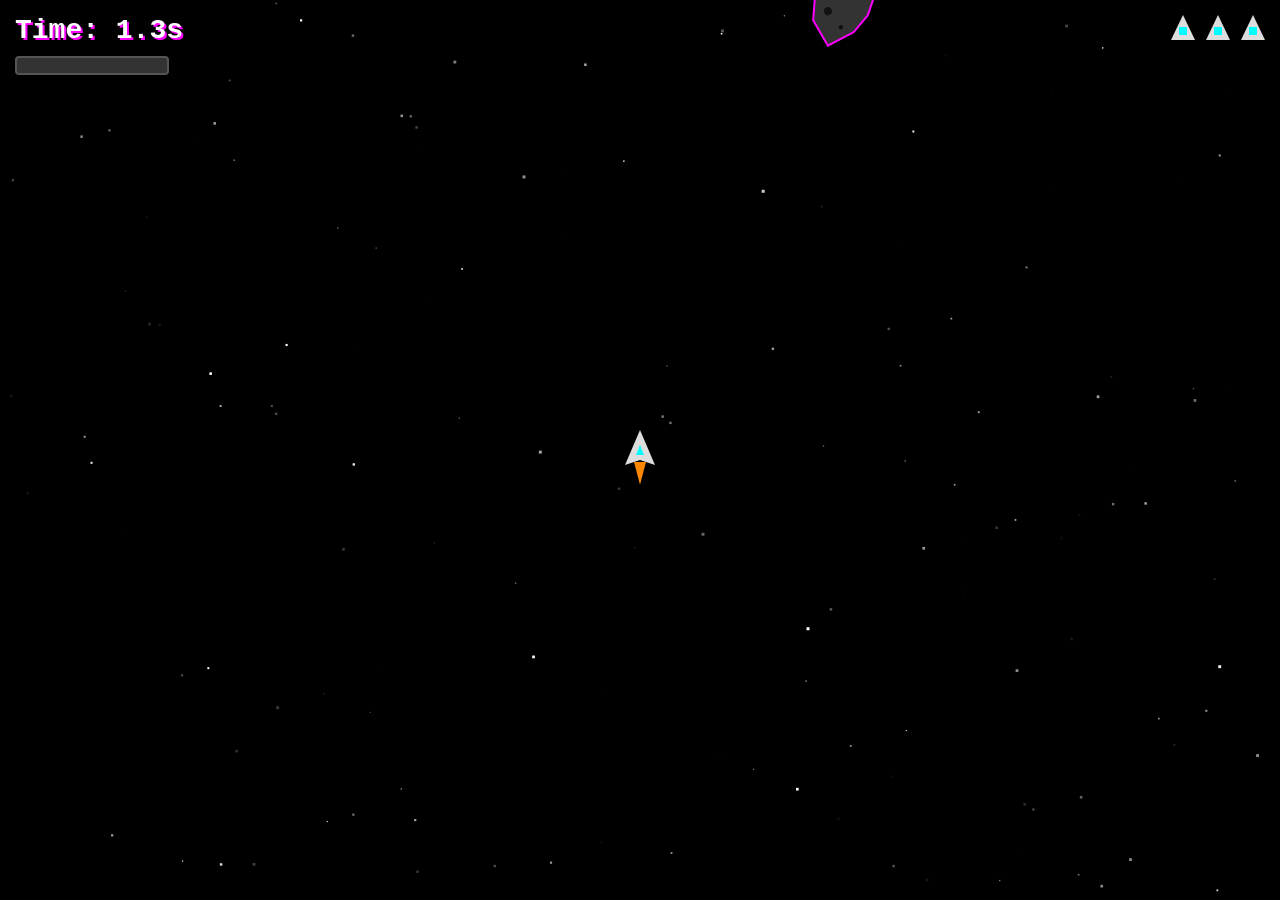
==== index.html @ f5a15ac7 "Add files via upload" ====
<!DOCTYPE html>
<html lang="en">
<head>
  <meta charset="UTF-8">
  <meta name="viewport" content="width=device-width, initial-scale=1.0, maximum-scale=1.0, user-scalable=no">
  <title>Cosmic Vibe v2</title>
  <link rel="stylesheet" href="styles.css">
</head>
<body>

  <canvas id="gameCanvas"></canvas>
  
  <div id="uiLayer">
    <div id="topHUD">
      <div id="timerDisplay">Time: 0.0s</div>
      <div id="overheatContainer">
        <div id="overheatBar"></div>
      </div>
    </div>
    <div id="livesDisplay"></div>
  </div>

  <div id="gameOverScreen">
    <h1>GAME OVER</h1>
    <div id="finalTime">You survived for 0.0 seconds!</div>
    <button id="restartBtn">RESTART</button>
  </div>

  <script src="main.js"></script>
</body>
</html>
---- styles.css ----
html, body {
  margin: 0;
  padding: 0;
  overflow: hidden;
  background-color: #000;
  color: #fff;
  font-family: 'Courier New', Courier, monospace; /* Pixel-ish font */
  touch-action: none; /* Prevent default touch actions like scrolling */
}

#gameCanvas {
  display: block;
  cursor: none; /* Hide cursor during gameplay */
}

#gameCanvas.game-over-cursor {
  cursor: default; /* Show cursor on game over */
}

#uiLayer {
  position: absolute;
  top: 0;
  left: 0;
  width: 100%;
  height: 100%;
  pointer-events: none;
  display: flex;
  justify-content: space-between;
  padding: 15px;
  box-sizing: border-box;
}

#topHUD {
  display: flex;
  flex-direction: column;
  gap: 10px;
}

#timerDisplay {
  font-size: 28px;
  font-weight: bold;
  text-shadow: 2px 2px #ff00ff; /* Neon aesthetic */
}

#overheatContainer {
  width: 150px;
  height: 15px;
  background-color: rgba(255, 255, 255, 0.2);
  border: 2px solid #555;
  border-radius: 4px;
  position: relative;
  overflow: hidden;
}

#overheatBar {
  height: 100%;
  width: 0%;
  background-color: #0f0;
  transition: background-color 0.1s, width 0.05s linear;
}

#livesDisplay {
  display: flex;
  gap: 10px;
  align-items: flex-start;
}

.life-icon {
  width: 25px;
  height: 25px;
  position: relative;
}

/* Drawing a mini ship for the life icon via CSS triangles/shapes */
.life-icon::before {
  content: '';
  position: absolute;
  bottom: 0;
  left: 50%;
  transform: translateX(-50%);
  border-left: 12.5px solid transparent;
  border-right: 12.5px solid transparent;
  border-bottom: 25px solid #ddd;
}
.life-icon::after {
  content: '';
  position: absolute;
  bottom: 5px;
  left: 50%;
  transform: translateX(-50%);
  width: 8px;
  height: 8px;
  background-color: #0ff; /* Cockpit color */
}

#gameOverScreen {
  display: none;
  position: absolute;
  top: 50%;
  left: 50%;
  transform: translate(-50%, -50%);
  text-align: center;
  background: rgba(0, 0, 0, 0.85);
  padding: 40px;
  border: 4px solid #0ff;
  border-radius: 10px;
  pointer-events: auto;
  box-shadow: 0 0 20px #0ff;
}

#gameOverScreen h1 {
  font-size: 48px;
  margin: 0 0 20px 0;
  text-shadow: 4px 4px #f00;
  color: #fff;
}

#finalTime {
  font-size: 24px;
  margin-bottom: 30px;
  color: #ff0;
}

button {
  background-color: #0ff;
  color: #000;
  border: none;
  padding: 15px 30px;
  font-size: 24px;
  font-family: 'Courier New', Courier, monospace;
  font-weight: bold;
  cursor: pointer;
  box-shadow: 4px 4px #00a;
  transition: transform 0.1s, background-color 0.2s;
}

button:hover {
  background-color: #fff;
}

button:active {
  transform: translate(2px, 2px);
  box-shadow: 2px 2px #00a;
}
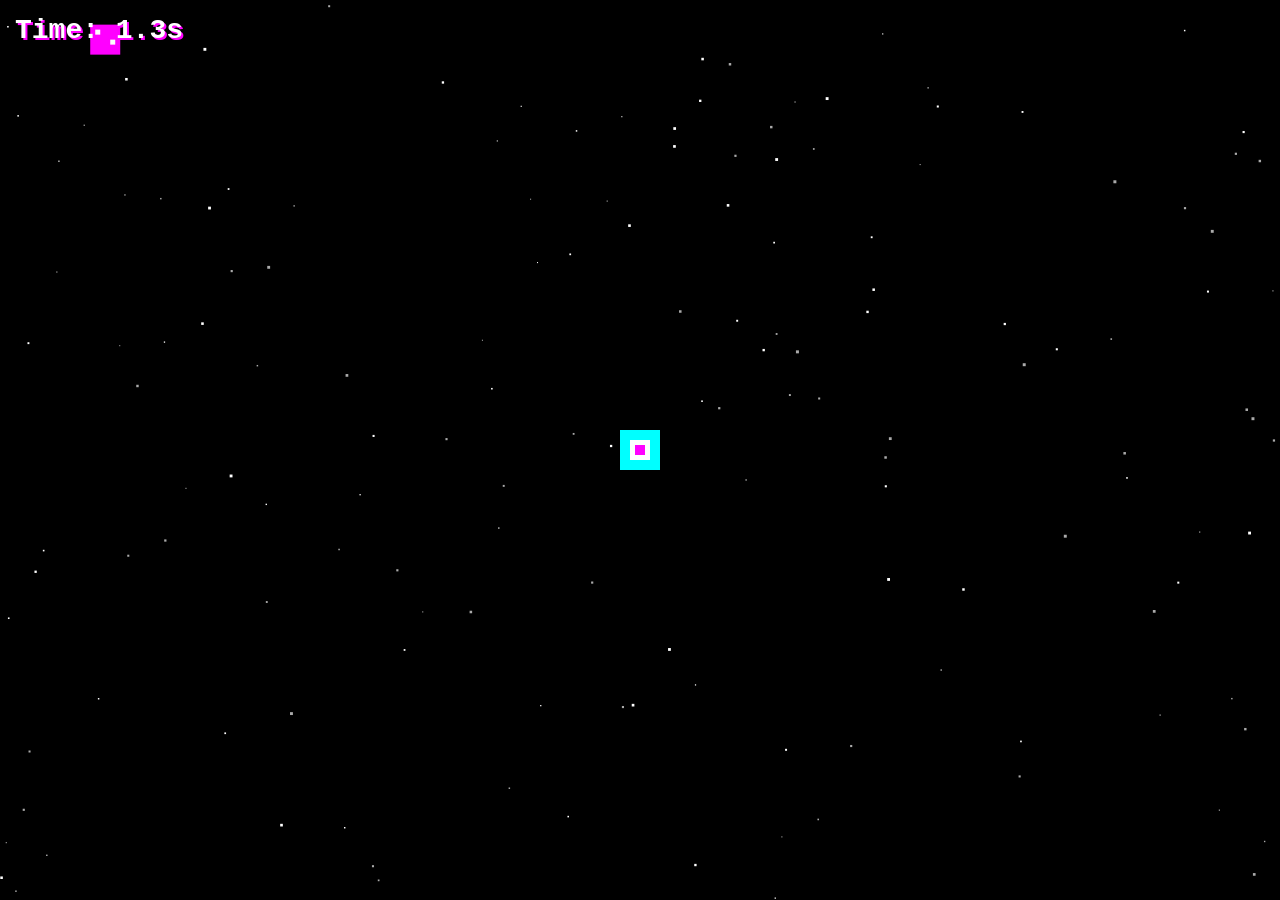
==== commit 941a964f: "Rename Cosmic vibe v1.0.html to index.html" ====
--- a/index.html
+++ b/index.html
@@ -3,21 +3,98 @@
 <head>
   <meta charset="UTF-8">
   <meta name="viewport" content="width=device-width, initial-scale=1.0, maximum-scale=1.0, user-scalable=no">
-  <title>Cosmic Vibe v2</title>
-  <link rel="stylesheet" href="styles.css">
+  <title>Cosmic Vibe</title>
+  <style>
+    html, body {
+      margin: 0;
+      padding: 0;
+      overflow: hidden;
+      background-color: #000;
+      color: #fff;
+      font-family: 'Courier New', Courier, monospace; /* Pixel-ish font */
+      touch-action: none; /* Prevent default touch actions like scrolling */
+    }
+
+    #gameCanvas {
+      display: block;
+    }
+
+    #uiLayer {
+      position: absolute;
+      top: 0;
+      left: 0;
+      width: 100%;
+      height: 100%;
+      pointer-events: none;
+    }
+
+    #timerDisplay {
+      position: absolute;
+      top: 15px;
+      left: 15px;
+      font-size: 28px;
+      font-weight: bold;
+      text-shadow: 2px 2px #ff00ff; /* Neon aesthetic */
+      pointer-events: none;
+    }
+
+    #gameOverScreen {
+      display: none;
+      position: absolute;
+      top: 50%;
+      left: 50%;
+      transform: translate(-50%, -50%);
+      text-align: center;
+      background: rgba(0, 0, 0, 0.85);
+      padding: 40px;
+      border: 4px solid #0ff;
+      border-radius: 10px;
+      pointer-events: auto;
+      box-shadow: 0 0 20px #0ff;
+    }
+
+    #gameOverScreen h1 {
+      font-size: 48px;
+      margin: 0 0 20px 0;
+      text-shadow: 4px 4px #f00;
+      color: #fff;
+    }
+
+    #finalTime {
+      font-size: 24px;
+      margin-bottom: 30px;
+      color: #ff0;
+    }
+
+    button {
+      background-color: #0ff;
+      color: #000;
+      border: none;
+      padding: 15px 30px;
+      font-size: 24px;
+      font-family: 'Courier New', Courier, monospace;
+      font-weight: bold;
+      cursor: pointer;
+      box-shadow: 4px 4px #00a;
+      transition: transform 0.1s, background-color 0.2s;
+    }
+
+    button:hover {
+      background-color: #fff;
+    }
+
+    button:active {
+      transform: translate(2px, 2px);
+      box-shadow: 2px 2px #00a;
+    }
+  </style>
 </head>
 <body>
 
   <canvas id="gameCanvas"></canvas>
   
   <div id="uiLayer">
-    <div id="topHUD">
-      <div id="timerDisplay">Time: 0.0s</div>
-      <div id="overheatContainer">
-        <div id="overheatBar"></div>
-      </div>
-    </div>
-    <div id="livesDisplay"></div>
+    <div id="timerDisplay">Time: 0.0s</div>
   </div>
 
   <div id="gameOverScreen">
@@ -26,6 +103,240 @@
     <button id="restartBtn">RESTART</button>
   </div>
 
-  <script src="main.js"></script>
+  <script>
+    const canvas = document.getElementById('gameCanvas');
+    const ctx = canvas.getContext('2d');
+    const timerDisplay = document.getElementById('timerDisplay');
+    const gameOverScreen = document.getElementById('gameOverScreen');
+    const finalTimeDisplay = document.getElementById('finalTime');
+    const restartBtn = document.getElementById('restartBtn');
+
+    // Game state
+    let isGameOver = false;
+    let startTime = 0;
+    let survivalTime = 0;
+    let lastTime = 0;
+    let animationFrameId;
+
+    // Entities
+    let player = {
+      x: window.innerWidth / 2 - 20,
+      y: window.innerHeight / 2 - 20,
+      width: 40,
+      height: 40,
+      color: '#0ff' // Cyan player
+    };
+
+    let asteroids = [];
+    let stars = [];
+
+    // Game config
+    const ASTEROID_SIZE = 30;
+    let asteroidBaseSpeed = 3; // Initial speed
+    let asteroidSpawnRate = 800; // ms
+    let lastSpawnTime = 0;
+    let currentLevel = 0;
+    let asteroidColor = '#ff00ff'; // Initial neon color
+
+    const neonColors = [
+      '#ff00ff', '#00ffff', '#ffff00', '#ff0000', 
+      '#00ff00', '#ff8800', '#ff0088', '#8800ff',
+      '#00ff88', '#88ff00'
+    ];
+
+    function resize() {
+      canvas.width = window.innerWidth;
+      canvas.height = window.innerHeight;
+    }
+    window.addEventListener('resize', resize);
+    resize();
+
+    // Input
+    function updatePlayerPos(e) {
+      if (isGameOver) return;
+      
+      let clientX, clientY;
+      
+      if (e.type === 'touchmove') {
+        clientX = e.touches[0].clientX;
+        clientY = e.touches[0].clientY;
+      } else {
+        clientX = e.clientX;
+        clientY = e.clientY;
+      }
+      
+      // Center ship on cursor, instantly
+      player.x = clientX - player.width / 2;
+      player.y = clientY - player.height / 2;
+    }
+
+    window.addEventListener('mousemove', updatePlayerPos);
+    window.addEventListener('touchmove', updatePlayerPos, { passive: false });
+
+    // Init background stars
+    function initStars() {
+      stars = [];
+      for (let i = 0; i < 150; i++) {
+        stars.push({
+          x: Math.random() * canvas.width,
+          y: Math.random() * canvas.height,
+          size: Math.random() * 2 + 1, // 1 to 3 px
+          color: Math.random() > 0.5 ? '#aaaaaa' : '#ffffff'
+        });
+      }
+    }
+
+    // Draw Stars
+    function drawStars() {
+      for (let star of stars) {
+        ctx.fillStyle = star.color;
+        ctx.fillRect(star.x, star.y, star.size, star.size);
+      }
+    }
+
+    // AABB Collision Detection
+    function checkCollision(rect1, rect2) {
+      return (
+        rect1.x < rect2.x + rect2.width &&
+        rect1.x + rect1.width > rect2.x &&
+        rect1.y < rect2.y + rect2.height &&
+        rect1.y + rect1.height > rect2.y
+      );
+    }
+
+    function resetGame() {
+      isGameOver = false;
+      gameOverScreen.style.display = 'none';
+      asteroids = [];
+      asteroidBaseSpeed = 3;
+      asteroidSpawnRate = 800;
+      currentLevel = 0;
+      asteroidColor = neonColors[0];
+      
+      // Reset player position just in case
+      player.x = window.innerWidth / 2 - player.width / 2;
+      player.y = window.innerHeight / 2 - player.height / 2;
+
+      initStars();
+      
+      requestAnimationFrame((timestamp) => {
+        startTime = timestamp;
+        lastSpawnTime = timestamp;
+        loop(timestamp);
+      });
+    }
+
+    function spawnAsteroid(timestamp) {
+      if (timestamp - lastSpawnTime > asteroidSpawnRate) {
+        asteroids.push({
+          x: Math.random() * (canvas.width - ASTEROID_SIZE),
+          y: -ASTEROID_SIZE,
+          width: ASTEROID_SIZE,
+          height: ASTEROID_SIZE,
+          speed: asteroidBaseSpeed + Math.random() * 1.5 // Base speed + some randomness
+        });
+        lastSpawnTime = timestamp;
+      }
+    }
+
+    function update(timestamp) {
+      // Calculate survival time
+      survivalTime = (timestamp - startTime) / 1000;
+      
+      // Level progression every 10 seconds
+      const newLevel = Math.floor(survivalTime / 10);
+      if (newLevel > currentLevel) {
+        currentLevel = newLevel;
+        asteroidBaseSpeed += 1; // Increase falling speed
+        
+        // Change asteroid color to a new vibrant neon color
+        let newColor = asteroidColor;
+        while(newColor === asteroidColor) {
+          newColor = neonColors[Math.floor(Math.random() * neonColors.length)];
+        }
+        asteroidColor = newColor;
+        
+        // Optionally decrease spawn rate slightly to make it harder
+        if (asteroidSpawnRate > 200) {
+          asteroidSpawnRate -= 50;
+        }
+      }
+      
+      timerDisplay.innerText = `Time: ${survivalTime.toFixed(1)}s`;
+
+      spawnAsteroid(timestamp);
+
+      // Update asteroids and check collisions
+      for (let i = asteroids.length - 1; i >= 0; i--) {
+        let a = asteroids[i];
+        a.y += a.speed;
+        
+        // Remove asteroid if it goes off the bottom of the screen
+        if (a.y > canvas.height) {
+          asteroids.splice(i, 1);
+          continue;
+        }
+
+        // Check AABB collision with player
+        if (checkCollision(player, a)) {
+          isGameOver = true;
+        }
+      }
+    }
+
+    function draw() {
+      // Clear canvas with space black
+      ctx.fillStyle = '#000';
+      ctx.fillRect(0, 0, canvas.width, canvas.height);
+      
+      // Draw background
+      drawStars();
+
+      // Draw player (spaceship) - 40x40 pixel art style
+      ctx.fillStyle = player.color;
+      ctx.fillRect(player.x, player.y, player.width, player.height);
+      
+      // Simple inner details to look slightly more like a ship
+      ctx.fillStyle = '#fff';
+      ctx.fillRect(player.x + 10, player.y + 10, 20, 20);
+      ctx.fillStyle = '#ff00ff';
+      ctx.fillRect(player.x + 15, player.y + 15, 10, 10);
+
+      // Draw asteroids - 30x30
+      ctx.fillStyle = asteroidColor;
+      for (let a of asteroids) {
+        ctx.fillRect(a.x, a.y, a.width, a.height);
+        
+        // Asteroid details
+        ctx.fillStyle = '#fff';
+        ctx.fillRect(a.x + 5, a.y + 5, 5, 5);
+        ctx.fillRect(a.x + 20, a.y + 15, 5, 5);
+        ctx.fillStyle = asteroidColor;
+      }
+    }
+
+    function loop(timestamp) {
+      if (isGameOver) {
+        gameOverScreen.style.display = 'block';
+        finalTimeDisplay.innerText = `You survived for ${survivalTime.toFixed(1)} seconds!`;
+        return; // Halt the game loop
+      }
+
+      update(timestamp);
+      draw();
+      
+      animationFrameId = requestAnimationFrame(loop);
+    }
+
+    restartBtn.addEventListener('click', resetGame);
+
+    // Initial Start
+    initStars();
+    requestAnimationFrame((timestamp) => {
+      startTime = timestamp;
+      lastSpawnTime = timestamp;
+      loop(timestamp);
+    });
+  </script>
 </body>
-</html>+</html>
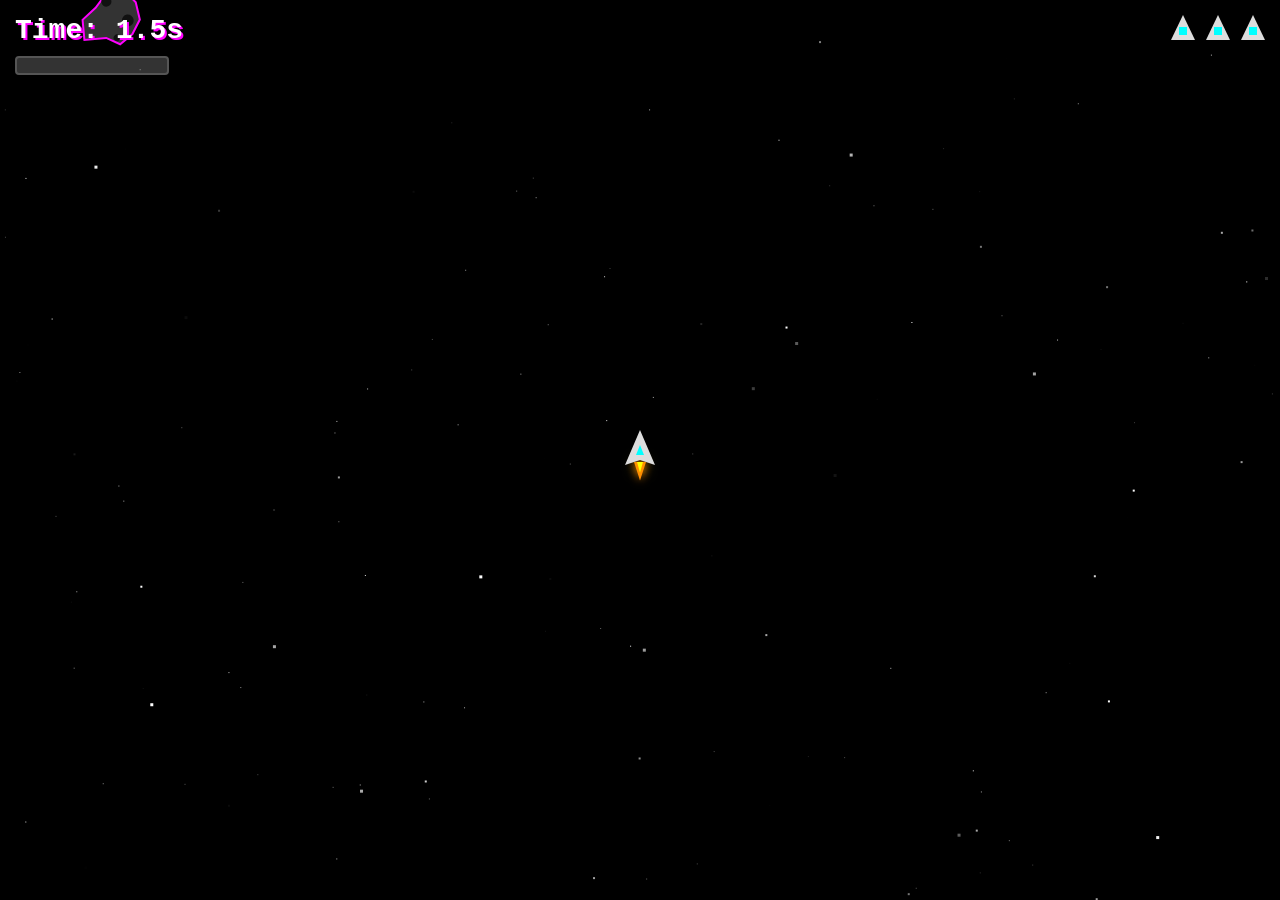
==== commit 534eda9d: "v.3 (Juicy) - Sharking - Deep space  - Sounds" ====
--- a/index.html
+++ b/index.html
@@ -3,7 +3,7 @@
 <head>
   <meta charset="UTF-8">
   <meta name="viewport" content="width=device-width, initial-scale=1.0, maximum-scale=1.0, user-scalable=no">
-  <title>Cosmic Vibe</title>
+  <title>Cosmic Vibe v3.0</title>
   <style>
     html, body {
       margin: 0;
@@ -17,6 +17,11 @@
 
     #gameCanvas {
       display: block;
+      cursor: none; /* Hide cursor during gameplay */
+    }
+
+    #gameCanvas.game-over-cursor {
+      cursor: default; /* Show cursor on game over */
     }
 
     #uiLayer {
@@ -26,16 +31,82 @@
       width: 100%;
       height: 100%;
       pointer-events: none;
+      display: flex;
+      justify-content: space-between;
+      padding: 15px;
+      box-sizing: border-box;
+    }
+
+    #topHUD {
+      display: flex;
+      flex-direction: column;
+      gap: 10px;
     }
 
     #timerDisplay {
-      position: absolute;
-      top: 15px;
-      left: 15px;
       font-size: 28px;
       font-weight: bold;
       text-shadow: 2px 2px #ff00ff; /* Neon aesthetic */
-      pointer-events: none;
+    }
+
+    #overheatContainer {
+      width: 150px;
+      height: 15px;
+      background-color: rgba(255, 255, 255, 0.2);
+      border: 2px solid #555;
+      border-radius: 4px;
+      position: relative;
+      overflow: hidden;
+    }
+
+    #overheatBar {
+      height: 100%;
+      width: 0%;
+      background-color: #0f0;
+      transition: background-color 0.1s, width 0.05s linear;
+    }
+
+    .pulse {
+      animation: pulseAnim 0.3s infinite alternate;
+    }
+
+    @keyframes pulseAnim {
+      0% { opacity: 1; transform: scale(1); box-shadow: 0 0 5px #f00; }
+      100% { opacity: 0.6; transform: scale(1.05); box-shadow: 0 0 15px #f00; }
+    }
+
+    #livesDisplay {
+      display: flex;
+      gap: 10px;
+      align-items: flex-start;
+    }
+
+    .life-icon {
+      width: 25px;
+      height: 25px;
+      position: relative;
+    }
+
+    /* Drawing a mini ship for the life icon via CSS triangles/shapes */
+    .life-icon::before {
+      content: '';
+      position: absolute;
+      bottom: 0;
+      left: 50%;
+      transform: translateX(-50%);
+      border-left: 12.5px solid transparent;
+      border-right: 12.5px solid transparent;
+      border-bottom: 25px solid #ddd;
+    }
+    .life-icon::after {
+      content: '';
+      position: absolute;
+      bottom: 5px;
+      left: 50%;
+      transform: translateX(-50%);
+      width: 8px;
+      height: 8px;
+      background-color: #0ff; /* Cockpit color */
     }
 
     #gameOverScreen {
@@ -94,7 +165,13 @@
   <canvas id="gameCanvas"></canvas>
   
   <div id="uiLayer">
-    <div id="timerDisplay">Time: 0.0s</div>
+    <div id="topHUD">
+      <div id="timerDisplay">Time: 0.0s</div>
+      <div id="overheatContainer">
+        <div id="overheatBar"></div>
+      </div>
+    </div>
+    <div id="livesDisplay"></div>
   </div>
 
   <div id="gameOverScreen">
@@ -107,31 +184,106 @@
     const canvas = document.getElementById('gameCanvas');
     const ctx = canvas.getContext('2d');
     const timerDisplay = document.getElementById('timerDisplay');
+    const livesDisplay = document.getElementById('livesDisplay');
     const gameOverScreen = document.getElementById('gameOverScreen');
     const finalTimeDisplay = document.getElementById('finalTime');
     const restartBtn = document.getElementById('restartBtn');
+    const overheatBar = document.getElementById('overheatBar');
+
+    // Audio Context (started on first interaction)
+    let audioCtx = null;
+    let ambientOsc = null;
+    let ambientGain = null;
+
+    function initAudio() {
+      if (audioCtx) return;
+      audioCtx = new (window.AudioContext || window.webkitAudioContext)();
+      
+      // Ambient "space hum" (Liquid DnB vibe)
+      ambientOsc = audioCtx.createOscillator();
+      ambientOsc.type = 'sine';
+      ambientOsc.frequency.setValueAtTime(55, audioCtx.currentTime); // Low sub bass
+      
+      ambientGain = audioCtx.createGain();
+      ambientGain.gain.setValueAtTime(0.1, audioCtx.currentTime); // Subtle volume
+      
+      ambientOsc.connect(ambientGain);
+      ambientGain.connect(audioCtx.destination);
+      ambientOsc.start();
+    }
+
+    function playPew() {
+      if (!audioCtx) return;
+      const osc = audioCtx.createOscillator();
+      const gain = audioCtx.createGain();
+      osc.type = 'square';
+      // Rapid frequency drop for "pew"
+      osc.frequency.setValueAtTime(800, audioCtx.currentTime);
+      osc.frequency.exponentialRampToValueAtTime(100, audioCtx.currentTime + 0.1);
+      
+      gain.gain.setValueAtTime(0.1, audioCtx.currentTime);
+      gain.gain.exponentialRampToValueAtTime(0.01, audioCtx.currentTime + 0.1);
+      
+      osc.connect(gain);
+      gain.connect(audioCtx.destination);
+      osc.start();
+      osc.stop(audioCtx.currentTime + 0.1);
+    }
+
+    function playBoom() {
+      if (!audioCtx) return;
+      const osc = audioCtx.createOscillator();
+      const gain = audioCtx.createGain();
+      osc.type = 'sawtooth';
+      // Low frequency drop for explosion
+      osc.frequency.setValueAtTime(100, audioCtx.currentTime);
+      osc.frequency.exponentialRampToValueAtTime(20, audioCtx.currentTime + 0.3);
+      
+      gain.gain.setValueAtTime(0.3, audioCtx.currentTime);
+      gain.gain.exponentialRampToValueAtTime(0.01, audioCtx.currentTime + 0.3);
+      
+      osc.connect(gain);
+      gain.connect(audioCtx.destination);
+      osc.start();
+      osc.stop(audioCtx.currentTime + 0.3);
+    }
 
     // Game state
     let isGameOver = false;
     let startTime = 0;
     let survivalTime = 0;
-    let lastTime = 0;
     let animationFrameId;
+    let screenShakeFrames = 0;
+    let flashFrames = 0;
 
     // Entities
     let player = {
-      x: window.innerWidth / 2 - 20,
-      y: window.innerHeight / 2 - 20,
-      width: 40,
-      height: 40,
-      color: '#0ff' // Cyan player
+      x: window.innerWidth / 2,
+      y: window.innerHeight / 2,
+      radius: 15,
+      color: '#0ff' // Cyan
     };
+
+    let lives = 3;
+    let isShooting = false;
+    let lastShotTime = 0;
+    let invulnerableUntil = 0;
+
+    // Overheat logic
+    let heat = 0;
+    let isOverheated = false;
+    const MAX_HEAT = 100;
+    const HEAT_PER_SHOT = 15;
+    const COOLING_RATE = 0.5; // per frame
+    const FIRE_RATE = 150; // ms between shots
 
     let asteroids = [];
     let stars = [];
+    let lasers = [];
+    let particles = [];
 
     // Game config
-    const ASTEROID_SIZE = 30;
+    const ASTEROID_BASE_RADIUS = 35;
     let asteroidBaseSpeed = 3; // Initial speed
     let asteroidSpawnRate = 800; // ms
     let lastSpawnTime = 0;
@@ -151,12 +303,11 @@
     window.addEventListener('resize', resize);
     resize();
 
-    // Input
+    // Input - Movement
     function updatePlayerPos(e) {
       if (isGameOver) return;
       
       let clientX, clientY;
-      
       if (e.type === 'touchmove') {
         clientX = e.touches[0].clientX;
         clientY = e.touches[0].clientY;
@@ -164,58 +315,187 @@
         clientX = e.clientX;
         clientY = e.clientY;
       }
-      
-      // Center ship on cursor, instantly
-      player.x = clientX - player.width / 2;
-      player.y = clientY - player.height / 2;
+      player.x = clientX;
+      player.y = clientY;
     }
 
     window.addEventListener('mousemove', updatePlayerPos);
     window.addEventListener('touchmove', updatePlayerPos, { passive: false });
+
+    // Input - Shooting
+    function handlePointerDown() {
+      initAudio();
+      if (!isGameOver) isShooting = true;
+    }
+    function handlePointerUp() {
+      isShooting = false;
+    }
+    window.addEventListener('mousedown', handlePointerDown);
+    window.addEventListener('mouseup', handlePointerUp);
+    window.addEventListener('touchstart', handlePointerDown);
+    window.addEventListener('touchend', handlePointerUp);
+
+    function updateLivesDisplay() {
+      livesDisplay.innerHTML = '';
+      for (let i = 0; i < lives; i++) {
+        const icon = document.createElement('div');
+        icon.className = 'life-icon';
+        livesDisplay.appendChild(icon);
+      }
+    }
+
+    function updateOverheatUI() {
+      overheatBar.style.width = `${heat}%`;
+      
+      // Pulse effect if heat > 80
+      const container = document.getElementById('overheatContainer');
+      if (heat > 80) {
+        container.classList.add('pulse');
+      } else {
+        container.classList.remove('pulse');
+      }
+
+      if (isOverheated) {
+        overheatBar.style.backgroundColor = '#f00';
+      } else if (heat > 75) {
+        overheatBar.style.backgroundColor = '#fa0';
+      } else {
+        overheatBar.style.backgroundColor = '#0f0';
+      }
+    }
 
     // Init background stars
     function initStars() {
       stars = [];
       for (let i = 0; i < 150; i++) {
+        // Layer 1 (slow, small), Layer 2 (medium), Layer 3 (fast, large)
+        let layer = Math.random();
+        let speed, size;
+        if (layer < 0.6) { speed = 0.2; size = 1; }
+        else if (layer < 0.9) { speed = 0.5; size = 2; }
+        else { speed = 1.0; size = 3; }
+        
         stars.push({
           x: Math.random() * canvas.width,
           y: Math.random() * canvas.height,
-          size: Math.random() * 2 + 1, // 1 to 3 px
-          color: Math.random() > 0.5 ? '#aaaaaa' : '#ffffff'
+          size: size,
+          speed: speed,
+          baseColor: Math.random() > 0.5 ? '#aaaaaa' : '#ffffff',
+          flickerOffset: Math.random() * Math.PI * 2,
+          flickerSpeed: Math.random() * 0.05 + 0.02
         });
       }
     }
 
-    // Draw Stars
-    function drawStars() {
+    // Draw & Update Stars (Parallax)
+    function drawStars(timestamp) {
       for (let star of stars) {
-        ctx.fillStyle = star.color;
+        // Move star
+        star.y += star.speed;
+        if (star.y > canvas.height) {
+          star.y = 0;
+          star.x = Math.random() * canvas.width;
+        }
+        
+        // Flickering logic
+        let alpha = 0.5 + Math.sin(timestamp * star.flickerSpeed + star.flickerOffset) * 0.5;
+        ctx.globalAlpha = alpha;
+        ctx.fillStyle = star.baseColor;
         ctx.fillRect(star.x, star.y, star.size, star.size);
       }
-    }
-
-    // AABB Collision Detection
-    function checkCollision(rect1, rect2) {
-      return (
-        rect1.x < rect2.x + rect2.width &&
-        rect1.x + rect1.width > rect2.x &&
-        rect1.y < rect2.y + rect2.height &&
-        rect1.y + rect1.height > rect2.y
-      );
+      ctx.globalAlpha = 1.0;
+    }
+
+    function createAsteroid(x, y, speed, color) {
+      let numVertices = 8 + Math.floor(Math.random() * 5); // 8 to 12 points
+      let vertices = [];
+      let radius = ASTEROID_BASE_RADIUS + (Math.random() * 10 - 5);
+      for(let i=0; i<numVertices; i++) {
+        let angle = (i / numVertices) * Math.PI * 2;
+        let r = radius * (0.6 + Math.random() * 0.5); // Irregular distance from center
+        vertices.push({angle, r});
+      }
+      let craters = [];
+      for(let i=0; i<3; i++) {
+         craters.push({
+           x: (Math.random()-0.5) * radius,
+           y: (Math.random()-0.5) * radius,
+           r: Math.random() * 5 + 2
+         });
+      }
+      return {
+        x, y, vy: speed, radius, vertices, craters, color, rotation: 0, rotSpeed: (Math.random()-0.5)*0.1,
+        hp: Math.floor(Math.random() * 2) + 2, // 2 to 3 hits
+        hitFlashUntil: 0 // timestamp
+      };
+    }
+
+    function spawnAsteroid(timestamp) {
+      if (timestamp - lastSpawnTime > asteroidSpawnRate) {
+        asteroids.push(createAsteroid(
+          Math.random() * (canvas.width - ASTEROID_BASE_RADIUS * 2) + ASTEROID_BASE_RADIUS,
+          -ASTEROID_BASE_RADIUS * 2,
+          asteroidBaseSpeed + Math.random() * 1.5,
+          asteroidColor
+        ));
+        lastSpawnTime = timestamp;
+      }
+    }
+
+    function createBurst(x, y, color) {
+      for(let i=0; i<25; i++) {
+        let angle = Math.random() * Math.PI * 2;
+        let speed = Math.random() * 5 + 1;
+        particles.push({
+          x, y,
+          vx: Math.cos(angle) * speed,
+          vy: Math.sin(angle) * speed,
+          life: 1.0,
+          decay: Math.random() * 0.03 + 0.02,
+          color: color,
+          size: Math.random() * 3 + 1
+        });
+      }
+    }
+
+    function spawnTrail(x, y, color) {
+      // Small trail particle behind asteroid
+      particles.push({
+        x: x + (Math.random()-0.5)*20,
+        y: y - 15,
+        vx: (Math.random()-0.5)*0.5,
+        vy: -Math.random()*1.5, // move upwards relative to asteroid
+        life: 0.6,
+        decay: 0.04,
+        color: color,
+        size: Math.random() * 2 + 1
+      });
     }
 
     function resetGame() {
       isGameOver = false;
       gameOverScreen.style.display = 'none';
+      canvas.classList.remove('game-over-cursor');
+      
       asteroids = [];
+      lasers = [];
+      particles = [];
+      
       asteroidBaseSpeed = 3;
       asteroidSpawnRate = 800;
       currentLevel = 0;
       asteroidColor = neonColors[0];
-      
-      // Reset player position just in case
-      player.x = window.innerWidth / 2 - player.width / 2;
-      player.y = window.innerHeight / 2 - player.height / 2;
+      lives = 3;
+      updateLivesDisplay();
+      
+      isShooting = false;
+      invulnerableUntil = 0;
+      heat = 0;
+      isOverheated = false;
+      updateOverheatUI();
+      
+      player.x = window.innerWidth / 2;
+      player.y = window.innerHeight / 2;
 
       initStars();
       
@@ -226,38 +506,116 @@
       });
     }
 
-    function spawnAsteroid(timestamp) {
-      if (timestamp - lastSpawnTime > asteroidSpawnRate) {
-        asteroids.push({
-          x: Math.random() * (canvas.width - ASTEROID_SIZE),
-          y: -ASTEROID_SIZE,
-          width: ASTEROID_SIZE,
-          height: ASTEROID_SIZE,
-          speed: asteroidBaseSpeed + Math.random() * 1.5 // Base speed + some randomness
-        });
-        lastSpawnTime = timestamp;
-      }
+    function drawShip(timestamp) {
+      let isInvulnerable = timestamp < invulnerableUntil;
+      // Blink effect (2 seconds = 2000ms)
+      if (isInvulnerable && Math.floor(timestamp / 100) % 2 === 0) {
+        return;
+      }
+
+      ctx.save();
+      ctx.translate(player.x, player.y);
+      
+      // Flickering Engine Flame
+      if (Math.random() > 0.2) {
+        ctx.shadowBlur = 10;
+        ctx.shadowColor = '#f80';
+        ctx.fillStyle = '#f80'; // orange
+        ctx.beginPath();
+        ctx.moveTo(-6, 12);
+        ctx.lineTo(6, 12);
+        ctx.lineTo(0, 25 + Math.random() * 10);
+        ctx.fill();
+        
+        // inner bright flame
+        ctx.shadowBlur = 15;
+        ctx.shadowColor = '#ff0';
+        ctx.fillStyle = '#ff0';
+        ctx.beginPath();
+        ctx.moveTo(-3, 12);
+        ctx.lineTo(3, 12);
+        ctx.lineTo(0, 18 + Math.random() * 5);
+        ctx.fill();
+        
+        ctx.shadowBlur = 0; // reset
+      }
+      
+      // Ship Body (Vector drawing)
+      ctx.fillStyle = '#ddd';
+      ctx.beginPath();
+      ctx.moveTo(0, -20);   // Nose
+      ctx.lineTo(15, 15);   // Right wing tip
+      ctx.lineTo(0, 10);    // Back center indent
+      ctx.lineTo(-15, 15);  // Left wing tip
+      ctx.closePath();
+      ctx.fill();
+
+      // Cockpit Window
+      ctx.fillStyle = player.color;
+      ctx.beginPath();
+      ctx.moveTo(0, -5);
+      ctx.lineTo(4, 5);
+      ctx.lineTo(-4, 5);
+      ctx.closePath();
+      ctx.fill();
+      
+      ctx.restore();
+    }
+
+    function drawAsteroid(a, timestamp) {
+      ctx.save();
+      ctx.translate(a.x, a.y);
+      ctx.rotate(a.rotation);
+      
+      // Flash white if hit recently
+      let isHit = timestamp < a.hitFlashUntil;
+      
+      // Polygon body
+      ctx.fillStyle = isHit ? '#fff' : '#333';
+      ctx.strokeStyle = isHit ? '#fff' : a.color;
+      ctx.lineWidth = 2;
+      
+      ctx.beginPath();
+      for(let i=0; i<a.vertices.length; i++) {
+        let v = a.vertices[i];
+        let px = Math.cos(v.angle) * v.r;
+        let py = Math.sin(v.angle) * v.r;
+        if (i===0) ctx.moveTo(px, py);
+        else ctx.lineTo(px, py);
+      }
+      ctx.closePath();
+      ctx.fill();
+      ctx.stroke();
+
+      if (!isHit) {
+        // Craters
+        ctx.fillStyle = '#111';
+        for(let c of a.craters) {
+          ctx.beginPath();
+          ctx.arc(c.x, c.y, c.r, 0, Math.PI*2);
+          ctx.fill();
+        }
+      }
+
+      ctx.restore();
     }
 
     function update(timestamp) {
-      // Calculate survival time
       survivalTime = (timestamp - startTime) / 1000;
       
       // Level progression every 10 seconds
       const newLevel = Math.floor(survivalTime / 10);
       if (newLevel > currentLevel) {
         currentLevel = newLevel;
-        asteroidBaseSpeed += 1; // Increase falling speed
-        
-        // Change asteroid color to a new vibrant neon color
+        asteroidBaseSpeed += 1;
+        
         let newColor = asteroidColor;
         while(newColor === asteroidColor) {
           newColor = neonColors[Math.floor(Math.random() * neonColors.length)];
         }
         asteroidColor = newColor;
         
-        // Optionally decrease spawn rate slightly to make it harder
-        if (asteroidSpawnRate > 200) {
+        if (asteroidSpawnRate > 300) {
           asteroidSpawnRate -= 50;
         }
       }
@@ -266,64 +624,212 @@
 
       spawnAsteroid(timestamp);
 
+      // Heat cooling
+      if (heat > 0) {
+        heat -= COOLING_RATE;
+        if (heat <= 0) {
+          heat = 0;
+          isOverheated = false;
+        }
+      }
+      updateOverheatUI();
+
+      // Shooting mechanics (Disabled while invulnerable)
+      if (isShooting && !isOverheated && timestamp > invulnerableUntil && timestamp - lastShotTime > FIRE_RATE) {
+        heat += HEAT_PER_SHOT;
+        if (heat >= MAX_HEAT) {
+          heat = MAX_HEAT;
+          isOverheated = true;
+        }
+        
+        lasers.push({
+          x: player.x,
+          y: player.y - 20, // offset from nose
+          vy: -15, // faster lasers
+          length: 20,
+          radius: 2 // for collision
+        });
+        flashFrames = 5; // Muzzle flash duration
+        playPew();
+        lastShotTime = timestamp;
+      }
+
+      // Update Lasers
+      for(let i = lasers.length - 1; i >= 0; i--) {
+        let l = lasers[i];
+        l.y += l.vy;
+        if (l.y < -30) {
+          lasers.splice(i, 1);
+        }
+      }
+
+      // Update Particles
+      for(let i = particles.length - 1; i >= 0; i--) {
+        let p = particles[i];
+        p.x += p.vx;
+        p.y += p.vy;
+        p.life -= p.decay;
+        if (p.life <= 0) {
+          particles.splice(i, 1);
+        }
+      }
+
       // Update asteroids and check collisions
+      let playerHit = false;
       for (let i = asteroids.length - 1; i >= 0; i--) {
         let a = asteroids[i];
-        a.y += a.speed;
-        
-        // Remove asteroid if it goes off the bottom of the screen
-        if (a.y > canvas.height) {
+        a.y += a.vy;
+        a.rotation += a.rotSpeed;
+        
+        // Spawn trail
+        if (Math.random() > 0.6) spawnTrail(a.x, a.y, a.color);
+
+        if (a.y > canvas.height + a.radius * 2) {
           asteroids.splice(i, 1);
           continue;
         }
 
-        // Check AABB collision with player
-        if (checkCollision(player, a)) {
+        // Laser vs Asteroid (Circle collision)
+        let destroyed = false;
+        for (let j = lasers.length - 1; j >= 0; j--) {
+          let l = lasers[j];
+          let dx = a.x - l.x;
+          let dy = a.y - l.y;
+          let distSq = dx*dx + dy*dy;
+          if (distSq < (a.radius + l.radius) * (a.radius + l.radius)) {
+            // Collision
+            lasers.splice(j, 1);
+            a.hp--;
+            if (a.hp <= 0) {
+              playBoom();
+              screenShakeFrames = 10;
+              createBurst(a.x, a.y, a.color);
+              asteroids.splice(i, 1);
+              destroyed = true;
+            } else {
+              a.hitFlashUntil = timestamp + 100; // Flash white for 100ms
+            }
+            break;
+          }
+        }
+        if (destroyed) continue;
+
+        // Player vs Asteroid
+        if (timestamp > invulnerableUntil) {
+          let dx = player.x - a.x;
+          let dy = player.y - a.y;
+          if (dx*dx + dy*dy < (player.radius + a.radius) * (player.radius + a.radius)) {
+            playerHit = true;
+            break;
+          }
+        }
+      }
+
+      if (playerHit) {
+        lives--;
+        updateLivesDisplay();
+        playBoom();
+        screenShakeFrames = 20; // Major screen shake
+        createBurst(player.x, player.y, '#f00'); // explosion on ship
+        asteroids = []; // clear asteroids
+        
+        if (lives <= 0) {
           isGameOver = true;
-        }
-      }
-    }
-
-    function draw() {
-      // Clear canvas with space black
+          canvas.classList.add('game-over-cursor');
+        } else {
+          invulnerableUntil = timestamp + 2000; // exactly 2s invincibility
+        }
+      }
+    }
+
+    function draw(timestamp) {
+      ctx.save(); // Save pre-shake state
+      
+      // Screen Shake logic
+      if (screenShakeFrames > 0) {
+        let shakeIntensity = Math.min(screenShakeFrames, 10);
+        let dx = (Math.random() - 0.5) * shakeIntensity * 2;
+        let dy = (Math.random() - 0.5) * shakeIntensity * 2;
+        ctx.translate(dx, dy);
+        screenShakeFrames--;
+      }
+
       ctx.fillStyle = '#000';
       ctx.fillRect(0, 0, canvas.width, canvas.height);
       
-      // Draw background
-      drawStars();
-
-      // Draw player (spaceship) - 40x40 pixel art style
-      ctx.fillStyle = player.color;
-      ctx.fillRect(player.x, player.y, player.width, player.height);
-      
-      // Simple inner details to look slightly more like a ship
-      ctx.fillStyle = '#fff';
-      ctx.fillRect(player.x + 10, player.y + 10, 20, 20);
-      ctx.fillStyle = '#ff00ff';
-      ctx.fillRect(player.x + 15, player.y + 15, 10, 10);
-
-      // Draw asteroids - 30x30
-      ctx.fillStyle = asteroidColor;
+      drawStars(timestamp);
+
+      // Draw Particles
+      for(let p of particles) {
+        ctx.globalAlpha = p.life;
+        ctx.fillStyle = p.color;
+        ctx.beginPath();
+        ctx.arc(p.x, p.y, p.size, 0, Math.PI*2);
+        ctx.fill();
+      }
+      ctx.globalAlpha = 1.0;
+
+      // Draw Lasers (Red vector lines with dynamic glow)
+      for(let l of lasers) {
+        ctx.strokeStyle = '#f00';
+        ctx.lineWidth = 3;
+        ctx.lineCap = 'round';
+        ctx.shadowBlur = 10;
+        ctx.shadowColor = '#f00';
+        
+        ctx.beginPath();
+        ctx.moveTo(l.x, l.y);
+        ctx.lineTo(l.x, l.y + l.length);
+        ctx.stroke();
+        
+        // Laser glow
+        ctx.globalAlpha = 0.5;
+        ctx.strokeStyle = '#f88';
+        ctx.lineWidth = 6;
+        ctx.shadowBlur = 15;
+        ctx.shadowColor = '#f88';
+        ctx.stroke();
+        
+        // Reset shadow
+        ctx.shadowBlur = 0;
+        ctx.globalAlpha = 1.0;
+      }
+
+      // Draw Asteroids
       for (let a of asteroids) {
-        ctx.fillRect(a.x, a.y, a.width, a.height);
-        
-        // Asteroid details
-        ctx.fillStyle = '#fff';
-        ctx.fillRect(a.x + 5, a.y + 5, 5, 5);
-        ctx.fillRect(a.x + 20, a.y + 15, 5, 5);
-        ctx.fillStyle = asteroidColor;
-      }
+        drawAsteroid(a, timestamp);
+      }
+
+      // Draw Player
+      if (!isGameOver) {
+        drawShip(timestamp);
+        
+        // Muzzle Flash
+        if (flashFrames > 0) {
+          ctx.fillStyle = '#fff';
+          ctx.shadowBlur = 20;
+          ctx.shadowColor = '#fff';
+          ctx.beginPath();
+          ctx.arc(player.x, player.y - 20, flashFrames * 1.5, 0, Math.PI * 2);
+          ctx.fill();
+          ctx.shadowBlur = 0;
+          flashFrames--;
+        }
+      }
+      
+      ctx.restore(); // Restore pre-shake state
     }
 
     function loop(timestamp) {
       if (isGameOver) {
+        draw(timestamp); // Draw one last time to show final explosion
         gameOverScreen.style.display = 'block';
         finalTimeDisplay.innerText = `You survived for ${survivalTime.toFixed(1)} seconds!`;
-        return; // Halt the game loop
+        return; 
       }
 
       update(timestamp);
-      draw();
+      draw(timestamp);
       
       animationFrameId = requestAnimationFrame(loop);
     }
@@ -331,6 +837,8 @@
     restartBtn.addEventListener('click', resetGame);
 
     // Initial Start
+    updateLivesDisplay();
+    updateOverheatUI();
     initStars();
     requestAnimationFrame((timestamp) => {
       startTime = timestamp;
@@ -339,4 +847,4 @@
     });
   </script>
 </body>
-</html>
+</html>
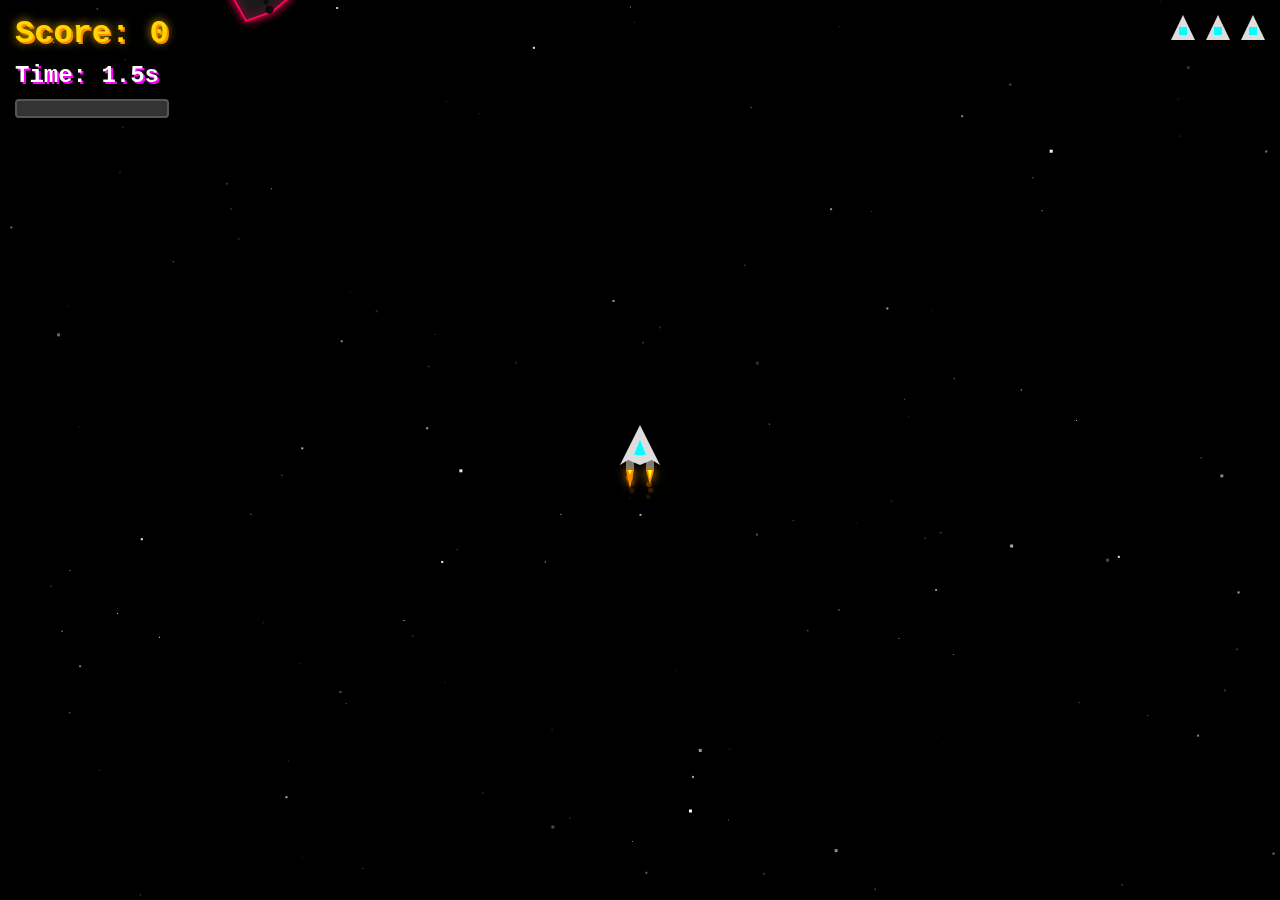
==== commit d33dbbe1: "Modularize codebase and establish Git naming policy" ====
--- a/index.html
+++ b/index.html
@@ -3,162 +3,8 @@
 <head>
   <meta charset="UTF-8">
   <meta name="viewport" content="width=device-width, initial-scale=1.0, maximum-scale=1.0, user-scalable=no">
-  <title>Cosmic Vibe v3.0</title>
-  <style>
-    html, body {
-      margin: 0;
-      padding: 0;
-      overflow: hidden;
-      background-color: #000;
-      color: #fff;
-      font-family: 'Courier New', Courier, monospace; /* Pixel-ish font */
-      touch-action: none; /* Prevent default touch actions like scrolling */
-    }
-
-    #gameCanvas {
-      display: block;
-      cursor: none; /* Hide cursor during gameplay */
-    }
-
-    #gameCanvas.game-over-cursor {
-      cursor: default; /* Show cursor on game over */
-    }
-
-    #uiLayer {
-      position: absolute;
-      top: 0;
-      left: 0;
-      width: 100%;
-      height: 100%;
-      pointer-events: none;
-      display: flex;
-      justify-content: space-between;
-      padding: 15px;
-      box-sizing: border-box;
-    }
-
-    #topHUD {
-      display: flex;
-      flex-direction: column;
-      gap: 10px;
-    }
-
-    #timerDisplay {
-      font-size: 28px;
-      font-weight: bold;
-      text-shadow: 2px 2px #ff00ff; /* Neon aesthetic */
-    }
-
-    #overheatContainer {
-      width: 150px;
-      height: 15px;
-      background-color: rgba(255, 255, 255, 0.2);
-      border: 2px solid #555;
-      border-radius: 4px;
-      position: relative;
-      overflow: hidden;
-    }
-
-    #overheatBar {
-      height: 100%;
-      width: 0%;
-      background-color: #0f0;
-      transition: background-color 0.1s, width 0.05s linear;
-    }
-
-    .pulse {
-      animation: pulseAnim 0.3s infinite alternate;
-    }
-
-    @keyframes pulseAnim {
-      0% { opacity: 1; transform: scale(1); box-shadow: 0 0 5px #f00; }
-      100% { opacity: 0.6; transform: scale(1.05); box-shadow: 0 0 15px #f00; }
-    }
-
-    #livesDisplay {
-      display: flex;
-      gap: 10px;
-      align-items: flex-start;
-    }
-
-    .life-icon {
-      width: 25px;
-      height: 25px;
-      position: relative;
-    }
-
-    /* Drawing a mini ship for the life icon via CSS triangles/shapes */
-    .life-icon::before {
-      content: '';
-      position: absolute;
-      bottom: 0;
-      left: 50%;
-      transform: translateX(-50%);
-      border-left: 12.5px solid transparent;
-      border-right: 12.5px solid transparent;
-      border-bottom: 25px solid #ddd;
-    }
-    .life-icon::after {
-      content: '';
-      position: absolute;
-      bottom: 5px;
-      left: 50%;
-      transform: translateX(-50%);
-      width: 8px;
-      height: 8px;
-      background-color: #0ff; /* Cockpit color */
-    }
-
-    #gameOverScreen {
-      display: none;
-      position: absolute;
-      top: 50%;
-      left: 50%;
-      transform: translate(-50%, -50%);
-      text-align: center;
-      background: rgba(0, 0, 0, 0.85);
-      padding: 40px;
-      border: 4px solid #0ff;
-      border-radius: 10px;
-      pointer-events: auto;
-      box-shadow: 0 0 20px #0ff;
-    }
-
-    #gameOverScreen h1 {
-      font-size: 48px;
-      margin: 0 0 20px 0;
-      text-shadow: 4px 4px #f00;
-      color: #fff;
-    }
-
-    #finalTime {
-      font-size: 24px;
-      margin-bottom: 30px;
-      color: #ff0;
-    }
-
-    button {
-      background-color: #0ff;
-      color: #000;
-      border: none;
-      padding: 15px 30px;
-      font-size: 24px;
-      font-family: 'Courier New', Courier, monospace;
-      font-weight: bold;
-      cursor: pointer;
-      box-shadow: 4px 4px #00a;
-      transition: transform 0.1s, background-color 0.2s;
-    }
-
-    button:hover {
-      background-color: #fff;
-    }
-
-    button:active {
-      transform: translate(2px, 2px);
-      box-shadow: 2px 2px #00a;
-    }
-  </style>
+  <title>Cosmic Vibe v4.0</title>
+  <link rel="stylesheet" href="styles.css">
 </head>
 <body>
 
@@ -166,6 +12,7 @@
   
   <div id="uiLayer">
     <div id="topHUD">
+      <div id="scoreDisplay">Score: 0</div>
       <div id="timerDisplay">Time: 0.0s</div>
       <div id="overheatContainer">
         <div id="overheatBar"></div>
@@ -177,674 +24,10 @@
   <div id="gameOverScreen">
     <h1>GAME OVER</h1>
     <div id="finalTime">You survived for 0.0 seconds!</div>
+    <div id="finalScore">Score: 0</div>
     <button id="restartBtn">RESTART</button>
   </div>
 
-  <script>
-    const canvas = document.getElementById('gameCanvas');
-    const ctx = canvas.getContext('2d');
-    const timerDisplay = document.getElementById('timerDisplay');
-    const livesDisplay = document.getElementById('livesDisplay');
-    const gameOverScreen = document.getElementById('gameOverScreen');
-    const finalTimeDisplay = document.getElementById('finalTime');
-    const restartBtn = document.getElementById('restartBtn');
-    const overheatBar = document.getElementById('overheatBar');
-
-    // Audio Context (started on first interaction)
-    let audioCtx = null;
-    let ambientOsc = null;
-    let ambientGain = null;
-
-    function initAudio() {
-      if (audioCtx) return;
-      audioCtx = new (window.AudioContext || window.webkitAudioContext)();
-      
-      // Ambient "space hum" (Liquid DnB vibe)
-      ambientOsc = audioCtx.createOscillator();
-      ambientOsc.type = 'sine';
-      ambientOsc.frequency.setValueAtTime(55, audioCtx.currentTime); // Low sub bass
-      
-      ambientGain = audioCtx.createGain();
-      ambientGain.gain.setValueAtTime(0.1, audioCtx.currentTime); // Subtle volume
-      
-      ambientOsc.connect(ambientGain);
-      ambientGain.connect(audioCtx.destination);
-      ambientOsc.start();
-    }
-
-    function playPew() {
-      if (!audioCtx) return;
-      const osc = audioCtx.createOscillator();
-      const gain = audioCtx.createGain();
-      osc.type = 'square';
-      // Rapid frequency drop for "pew"
-      osc.frequency.setValueAtTime(800, audioCtx.currentTime);
-      osc.frequency.exponentialRampToValueAtTime(100, audioCtx.currentTime + 0.1);
-      
-      gain.gain.setValueAtTime(0.1, audioCtx.currentTime);
-      gain.gain.exponentialRampToValueAtTime(0.01, audioCtx.currentTime + 0.1);
-      
-      osc.connect(gain);
-      gain.connect(audioCtx.destination);
-      osc.start();
-      osc.stop(audioCtx.currentTime + 0.1);
-    }
-
-    function playBoom() {
-      if (!audioCtx) return;
-      const osc = audioCtx.createOscillator();
-      const gain = audioCtx.createGain();
-      osc.type = 'sawtooth';
-      // Low frequency drop for explosion
-      osc.frequency.setValueAtTime(100, audioCtx.currentTime);
-      osc.frequency.exponentialRampToValueAtTime(20, audioCtx.currentTime + 0.3);
-      
-      gain.gain.setValueAtTime(0.3, audioCtx.currentTime);
-      gain.gain.exponentialRampToValueAtTime(0.01, audioCtx.currentTime + 0.3);
-      
-      osc.connect(gain);
-      gain.connect(audioCtx.destination);
-      osc.start();
-      osc.stop(audioCtx.currentTime + 0.3);
-    }
-
-    // Game state
-    let isGameOver = false;
-    let startTime = 0;
-    let survivalTime = 0;
-    let animationFrameId;
-    let screenShakeFrames = 0;
-    let flashFrames = 0;
-
-    // Entities
-    let player = {
-      x: window.innerWidth / 2,
-      y: window.innerHeight / 2,
-      radius: 15,
-      color: '#0ff' // Cyan
-    };
-
-    let lives = 3;
-    let isShooting = false;
-    let lastShotTime = 0;
-    let invulnerableUntil = 0;
-
-    // Overheat logic
-    let heat = 0;
-    let isOverheated = false;
-    const MAX_HEAT = 100;
-    const HEAT_PER_SHOT = 15;
-    const COOLING_RATE = 0.5; // per frame
-    const FIRE_RATE = 150; // ms between shots
-
-    let asteroids = [];
-    let stars = [];
-    let lasers = [];
-    let particles = [];
-
-    // Game config
-    const ASTEROID_BASE_RADIUS = 35;
-    let asteroidBaseSpeed = 3; // Initial speed
-    let asteroidSpawnRate = 800; // ms
-    let lastSpawnTime = 0;
-    let currentLevel = 0;
-    let asteroidColor = '#ff00ff'; // Initial neon color
-
-    const neonColors = [
-      '#ff00ff', '#00ffff', '#ffff00', '#ff0000', 
-      '#00ff00', '#ff8800', '#ff0088', '#8800ff',
-      '#00ff88', '#88ff00'
-    ];
-
-    function resize() {
-      canvas.width = window.innerWidth;
-      canvas.height = window.innerHeight;
-    }
-    window.addEventListener('resize', resize);
-    resize();
-
-    // Input - Movement
-    function updatePlayerPos(e) {
-      if (isGameOver) return;
-      
-      let clientX, clientY;
-      if (e.type === 'touchmove') {
-        clientX = e.touches[0].clientX;
-        clientY = e.touches[0].clientY;
-      } else {
-        clientX = e.clientX;
-        clientY = e.clientY;
-      }
-      player.x = clientX;
-      player.y = clientY;
-    }
-
-    window.addEventListener('mousemove', updatePlayerPos);
-    window.addEventListener('touchmove', updatePlayerPos, { passive: false });
-
-    // Input - Shooting
-    function handlePointerDown() {
-      initAudio();
-      if (!isGameOver) isShooting = true;
-    }
-    function handlePointerUp() {
-      isShooting = false;
-    }
-    window.addEventListener('mousedown', handlePointerDown);
-    window.addEventListener('mouseup', handlePointerUp);
-    window.addEventListener('touchstart', handlePointerDown);
-    window.addEventListener('touchend', handlePointerUp);
-
-    function updateLivesDisplay() {
-      livesDisplay.innerHTML = '';
-      for (let i = 0; i < lives; i++) {
-        const icon = document.createElement('div');
-        icon.className = 'life-icon';
-        livesDisplay.appendChild(icon);
-      }
-    }
-
-    function updateOverheatUI() {
-      overheatBar.style.width = `${heat}%`;
-      
-      // Pulse effect if heat > 80
-      const container = document.getElementById('overheatContainer');
-      if (heat > 80) {
-        container.classList.add('pulse');
-      } else {
-        container.classList.remove('pulse');
-      }
-
-      if (isOverheated) {
-        overheatBar.style.backgroundColor = '#f00';
-      } else if (heat > 75) {
-        overheatBar.style.backgroundColor = '#fa0';
-      } else {
-        overheatBar.style.backgroundColor = '#0f0';
-      }
-    }
-
-    // Init background stars
-    function initStars() {
-      stars = [];
-      for (let i = 0; i < 150; i++) {
-        // Layer 1 (slow, small), Layer 2 (medium), Layer 3 (fast, large)
-        let layer = Math.random();
-        let speed, size;
-        if (layer < 0.6) { speed = 0.2; size = 1; }
-        else if (layer < 0.9) { speed = 0.5; size = 2; }
-        else { speed = 1.0; size = 3; }
-        
-        stars.push({
-          x: Math.random() * canvas.width,
-          y: Math.random() * canvas.height,
-          size: size,
-          speed: speed,
-          baseColor: Math.random() > 0.5 ? '#aaaaaa' : '#ffffff',
-          flickerOffset: Math.random() * Math.PI * 2,
-          flickerSpeed: Math.random() * 0.05 + 0.02
-        });
-      }
-    }
-
-    // Draw & Update Stars (Parallax)
-    function drawStars(timestamp) {
-      for (let star of stars) {
-        // Move star
-        star.y += star.speed;
-        if (star.y > canvas.height) {
-          star.y = 0;
-          star.x = Math.random() * canvas.width;
-        }
-        
-        // Flickering logic
-        let alpha = 0.5 + Math.sin(timestamp * star.flickerSpeed + star.flickerOffset) * 0.5;
-        ctx.globalAlpha = alpha;
-        ctx.fillStyle = star.baseColor;
-        ctx.fillRect(star.x, star.y, star.size, star.size);
-      }
-      ctx.globalAlpha = 1.0;
-    }
-
-    function createAsteroid(x, y, speed, color) {
-      let numVertices = 8 + Math.floor(Math.random() * 5); // 8 to 12 points
-      let vertices = [];
-      let radius = ASTEROID_BASE_RADIUS + (Math.random() * 10 - 5);
-      for(let i=0; i<numVertices; i++) {
-        let angle = (i / numVertices) * Math.PI * 2;
-        let r = radius * (0.6 + Math.random() * 0.5); // Irregular distance from center
-        vertices.push({angle, r});
-      }
-      let craters = [];
-      for(let i=0; i<3; i++) {
-         craters.push({
-           x: (Math.random()-0.5) * radius,
-           y: (Math.random()-0.5) * radius,
-           r: Math.random() * 5 + 2
-         });
-      }
-      return {
-        x, y, vy: speed, radius, vertices, craters, color, rotation: 0, rotSpeed: (Math.random()-0.5)*0.1,
-        hp: Math.floor(Math.random() * 2) + 2, // 2 to 3 hits
-        hitFlashUntil: 0 // timestamp
-      };
-    }
-
-    function spawnAsteroid(timestamp) {
-      if (timestamp - lastSpawnTime > asteroidSpawnRate) {
-        asteroids.push(createAsteroid(
-          Math.random() * (canvas.width - ASTEROID_BASE_RADIUS * 2) + ASTEROID_BASE_RADIUS,
-          -ASTEROID_BASE_RADIUS * 2,
-          asteroidBaseSpeed + Math.random() * 1.5,
-          asteroidColor
-        ));
-        lastSpawnTime = timestamp;
-      }
-    }
-
-    function createBurst(x, y, color) {
-      for(let i=0; i<25; i++) {
-        let angle = Math.random() * Math.PI * 2;
-        let speed = Math.random() * 5 + 1;
-        particles.push({
-          x, y,
-          vx: Math.cos(angle) * speed,
-          vy: Math.sin(angle) * speed,
-          life: 1.0,
-          decay: Math.random() * 0.03 + 0.02,
-          color: color,
-          size: Math.random() * 3 + 1
-        });
-      }
-    }
-
-    function spawnTrail(x, y, color) {
-      // Small trail particle behind asteroid
-      particles.push({
-        x: x + (Math.random()-0.5)*20,
-        y: y - 15,
-        vx: (Math.random()-0.5)*0.5,
-        vy: -Math.random()*1.5, // move upwards relative to asteroid
-        life: 0.6,
-        decay: 0.04,
-        color: color,
-        size: Math.random() * 2 + 1
-      });
-    }
-
-    function resetGame() {
-      isGameOver = false;
-      gameOverScreen.style.display = 'none';
-      canvas.classList.remove('game-over-cursor');
-      
-      asteroids = [];
-      lasers = [];
-      particles = [];
-      
-      asteroidBaseSpeed = 3;
-      asteroidSpawnRate = 800;
-      currentLevel = 0;
-      asteroidColor = neonColors[0];
-      lives = 3;
-      updateLivesDisplay();
-      
-      isShooting = false;
-      invulnerableUntil = 0;
-      heat = 0;
-      isOverheated = false;
-      updateOverheatUI();
-      
-      player.x = window.innerWidth / 2;
-      player.y = window.innerHeight / 2;
-
-      initStars();
-      
-      requestAnimationFrame((timestamp) => {
-        startTime = timestamp;
-        lastSpawnTime = timestamp;
-        loop(timestamp);
-      });
-    }
-
-    function drawShip(timestamp) {
-      let isInvulnerable = timestamp < invulnerableUntil;
-      // Blink effect (2 seconds = 2000ms)
-      if (isInvulnerable && Math.floor(timestamp / 100) % 2 === 0) {
-        return;
-      }
-
-      ctx.save();
-      ctx.translate(player.x, player.y);
-      
-      // Flickering Engine Flame
-      if (Math.random() > 0.2) {
-        ctx.shadowBlur = 10;
-        ctx.shadowColor = '#f80';
-        ctx.fillStyle = '#f80'; // orange
-        ctx.beginPath();
-        ctx.moveTo(-6, 12);
-        ctx.lineTo(6, 12);
-        ctx.lineTo(0, 25 + Math.random() * 10);
-        ctx.fill();
-        
-        // inner bright flame
-        ctx.shadowBlur = 15;
-        ctx.shadowColor = '#ff0';
-        ctx.fillStyle = '#ff0';
-        ctx.beginPath();
-        ctx.moveTo(-3, 12);
-        ctx.lineTo(3, 12);
-        ctx.lineTo(0, 18 + Math.random() * 5);
-        ctx.fill();
-        
-        ctx.shadowBlur = 0; // reset
-      }
-      
-      // Ship Body (Vector drawing)
-      ctx.fillStyle = '#ddd';
-      ctx.beginPath();
-      ctx.moveTo(0, -20);   // Nose
-      ctx.lineTo(15, 15);   // Right wing tip
-      ctx.lineTo(0, 10);    // Back center indent
-      ctx.lineTo(-15, 15);  // Left wing tip
-      ctx.closePath();
-      ctx.fill();
-
-      // Cockpit Window
-      ctx.fillStyle = player.color;
-      ctx.beginPath();
-      ctx.moveTo(0, -5);
-      ctx.lineTo(4, 5);
-      ctx.lineTo(-4, 5);
-      ctx.closePath();
-      ctx.fill();
-      
-      ctx.restore();
-    }
-
-    function drawAsteroid(a, timestamp) {
-      ctx.save();
-      ctx.translate(a.x, a.y);
-      ctx.rotate(a.rotation);
-      
-      // Flash white if hit recently
-      let isHit = timestamp < a.hitFlashUntil;
-      
-      // Polygon body
-      ctx.fillStyle = isHit ? '#fff' : '#333';
-      ctx.strokeStyle = isHit ? '#fff' : a.color;
-      ctx.lineWidth = 2;
-      
-      ctx.beginPath();
-      for(let i=0; i<a.vertices.length; i++) {
-        let v = a.vertices[i];
-        let px = Math.cos(v.angle) * v.r;
-        let py = Math.sin(v.angle) * v.r;
-        if (i===0) ctx.moveTo(px, py);
-        else ctx.lineTo(px, py);
-      }
-      ctx.closePath();
-      ctx.fill();
-      ctx.stroke();
-
-      if (!isHit) {
-        // Craters
-        ctx.fillStyle = '#111';
-        for(let c of a.craters) {
-          ctx.beginPath();
-          ctx.arc(c.x, c.y, c.r, 0, Math.PI*2);
-          ctx.fill();
-        }
-      }
-
-      ctx.restore();
-    }
-
-    function update(timestamp) {
-      survivalTime = (timestamp - startTime) / 1000;
-      
-      // Level progression every 10 seconds
-      const newLevel = Math.floor(survivalTime / 10);
-      if (newLevel > currentLevel) {
-        currentLevel = newLevel;
-        asteroidBaseSpeed += 1;
-        
-        let newColor = asteroidColor;
-        while(newColor === asteroidColor) {
-          newColor = neonColors[Math.floor(Math.random() * neonColors.length)];
-        }
-        asteroidColor = newColor;
-        
-        if (asteroidSpawnRate > 300) {
-          asteroidSpawnRate -= 50;
-        }
-      }
-      
-      timerDisplay.innerText = `Time: ${survivalTime.toFixed(1)}s`;
-
-      spawnAsteroid(timestamp);
-
-      // Heat cooling
-      if (heat > 0) {
-        heat -= COOLING_RATE;
-        if (heat <= 0) {
-          heat = 0;
-          isOverheated = false;
-        }
-      }
-      updateOverheatUI();
-
-      // Shooting mechanics (Disabled while invulnerable)
-      if (isShooting && !isOverheated && timestamp > invulnerableUntil && timestamp - lastShotTime > FIRE_RATE) {
-        heat += HEAT_PER_SHOT;
-        if (heat >= MAX_HEAT) {
-          heat = MAX_HEAT;
-          isOverheated = true;
-        }
-        
-        lasers.push({
-          x: player.x,
-          y: player.y - 20, // offset from nose
-          vy: -15, // faster lasers
-          length: 20,
-          radius: 2 // for collision
-        });
-        flashFrames = 5; // Muzzle flash duration
-        playPew();
-        lastShotTime = timestamp;
-      }
-
-      // Update Lasers
-      for(let i = lasers.length - 1; i >= 0; i--) {
-        let l = lasers[i];
-        l.y += l.vy;
-        if (l.y < -30) {
-          lasers.splice(i, 1);
-        }
-      }
-
-      // Update Particles
-      for(let i = particles.length - 1; i >= 0; i--) {
-        let p = particles[i];
-        p.x += p.vx;
-        p.y += p.vy;
-        p.life -= p.decay;
-        if (p.life <= 0) {
-          particles.splice(i, 1);
-        }
-      }
-
-      // Update asteroids and check collisions
-      let playerHit = false;
-      for (let i = asteroids.length - 1; i >= 0; i--) {
-        let a = asteroids[i];
-        a.y += a.vy;
-        a.rotation += a.rotSpeed;
-        
-        // Spawn trail
-        if (Math.random() > 0.6) spawnTrail(a.x, a.y, a.color);
-
-        if (a.y > canvas.height + a.radius * 2) {
-          asteroids.splice(i, 1);
-          continue;
-        }
-
-        // Laser vs Asteroid (Circle collision)
-        let destroyed = false;
-        for (let j = lasers.length - 1; j >= 0; j--) {
-          let l = lasers[j];
-          let dx = a.x - l.x;
-          let dy = a.y - l.y;
-          let distSq = dx*dx + dy*dy;
-          if (distSq < (a.radius + l.radius) * (a.radius + l.radius)) {
-            // Collision
-            lasers.splice(j, 1);
-            a.hp--;
-            if (a.hp <= 0) {
-              playBoom();
-              screenShakeFrames = 10;
-              createBurst(a.x, a.y, a.color);
-              asteroids.splice(i, 1);
-              destroyed = true;
-            } else {
-              a.hitFlashUntil = timestamp + 100; // Flash white for 100ms
-            }
-            break;
-          }
-        }
-        if (destroyed) continue;
-
-        // Player vs Asteroid
-        if (timestamp > invulnerableUntil) {
-          let dx = player.x - a.x;
-          let dy = player.y - a.y;
-          if (dx*dx + dy*dy < (player.radius + a.radius) * (player.radius + a.radius)) {
-            playerHit = true;
-            break;
-          }
-        }
-      }
-
-      if (playerHit) {
-        lives--;
-        updateLivesDisplay();
-        playBoom();
-        screenShakeFrames = 20; // Major screen shake
-        createBurst(player.x, player.y, '#f00'); // explosion on ship
-        asteroids = []; // clear asteroids
-        
-        if (lives <= 0) {
-          isGameOver = true;
-          canvas.classList.add('game-over-cursor');
-        } else {
-          invulnerableUntil = timestamp + 2000; // exactly 2s invincibility
-        }
-      }
-    }
-
-    function draw(timestamp) {
-      ctx.save(); // Save pre-shake state
-      
-      // Screen Shake logic
-      if (screenShakeFrames > 0) {
-        let shakeIntensity = Math.min(screenShakeFrames, 10);
-        let dx = (Math.random() - 0.5) * shakeIntensity * 2;
-        let dy = (Math.random() - 0.5) * shakeIntensity * 2;
-        ctx.translate(dx, dy);
-        screenShakeFrames--;
-      }
-
-      ctx.fillStyle = '#000';
-      ctx.fillRect(0, 0, canvas.width, canvas.height);
-      
-      drawStars(timestamp);
-
-      // Draw Particles
-      for(let p of particles) {
-        ctx.globalAlpha = p.life;
-        ctx.fillStyle = p.color;
-        ctx.beginPath();
-        ctx.arc(p.x, p.y, p.size, 0, Math.PI*2);
-        ctx.fill();
-      }
-      ctx.globalAlpha = 1.0;
-
-      // Draw Lasers (Red vector lines with dynamic glow)
-      for(let l of lasers) {
-        ctx.strokeStyle = '#f00';
-        ctx.lineWidth = 3;
-        ctx.lineCap = 'round';
-        ctx.shadowBlur = 10;
-        ctx.shadowColor = '#f00';
-        
-        ctx.beginPath();
-        ctx.moveTo(l.x, l.y);
-        ctx.lineTo(l.x, l.y + l.length);
-        ctx.stroke();
-        
-        // Laser glow
-        ctx.globalAlpha = 0.5;
-        ctx.strokeStyle = '#f88';
-        ctx.lineWidth = 6;
-        ctx.shadowBlur = 15;
-        ctx.shadowColor = '#f88';
-        ctx.stroke();
-        
-        // Reset shadow
-        ctx.shadowBlur = 0;
-        ctx.globalAlpha = 1.0;
-      }
-
-      // Draw Asteroids
-      for (let a of asteroids) {
-        drawAsteroid(a, timestamp);
-      }
-
-      // Draw Player
-      if (!isGameOver) {
-        drawShip(timestamp);
-        
-        // Muzzle Flash
-        if (flashFrames > 0) {
-          ctx.fillStyle = '#fff';
-          ctx.shadowBlur = 20;
-          ctx.shadowColor = '#fff';
-          ctx.beginPath();
-          ctx.arc(player.x, player.y - 20, flashFrames * 1.5, 0, Math.PI * 2);
-          ctx.fill();
-          ctx.shadowBlur = 0;
-          flashFrames--;
-        }
-      }
-      
-      ctx.restore(); // Restore pre-shake state
-    }
-
-    function loop(timestamp) {
-      if (isGameOver) {
-        draw(timestamp); // Draw one last time to show final explosion
-        gameOverScreen.style.display = 'block';
-        finalTimeDisplay.innerText = `You survived for ${survivalTime.toFixed(1)} seconds!`;
-        return; 
-      }
-
-      update(timestamp);
-      draw(timestamp);
-      
-      animationFrameId = requestAnimationFrame(loop);
-    }
-
-    restartBtn.addEventListener('click', resetGame);
-
-    // Initial Start
-    updateLivesDisplay();
-    updateOverheatUI();
-    initStars();
-    requestAnimationFrame((timestamp) => {
-      startTime = timestamp;
-      lastSpawnTime = timestamp;
-      loop(timestamp);
-    });
-  </script>
+  <script src="main.js"></script>
 </body>
-</html>+</html>
--- a/styles.css
+++ b/styles.css
@@ -0,0 +1,167 @@
+html, body {
+  margin: 0;
+  padding: 0;
+  overflow: hidden;
+  background-color: #000;
+  color: #fff;
+  font-family: 'Courier New', Courier, monospace; /* Pixel-ish font */
+  touch-action: none; /* Prevent default touch actions like scrolling */
+}
+
+#gameCanvas {
+  display: block;
+  cursor: none; /* Hide cursor during gameplay */
+}
+
+#gameCanvas.game-over-cursor {
+  cursor: default; /* Show cursor on game over */
+}
+
+#uiLayer {
+  position: absolute;
+  top: 0;
+  left: 0;
+  width: 100%;
+  height: 100%;
+  pointer-events: none;
+  display: flex;
+  justify-content: space-between;
+  padding: 15px;
+  box-sizing: border-box;
+}
+
+#topHUD {
+  display: flex;
+  flex-direction: column;
+  gap: 10px;
+}
+
+#scoreDisplay {
+  font-size: 32px;
+  font-weight: bold;
+  color: #ffd700;
+  text-shadow: 2px 2px #ff8800, 0 0 10px #ffbb00; /* Neon Gold aesthetic */
+}
+
+#timerDisplay {
+  font-size: 24px;
+  font-weight: bold;
+  text-shadow: 2px 2px #ff00ff; /* Neon aesthetic */
+}
+
+#overheatContainer {
+  width: 150px;
+  height: 15px;
+  background-color: rgba(255, 255, 255, 0.2);
+  border: 2px solid #555;
+  border-radius: 4px;
+  position: relative;
+  overflow: hidden;
+}
+
+#overheatBar {
+  height: 100%;
+  width: 0%;
+  background-color: #0f0;
+  transition: background-color 0.1s, width 0.05s linear;
+}
+
+.pulse {
+  animation: pulseAnim 0.3s infinite alternate;
+}
+
+@keyframes pulseAnim {
+  0% { opacity: 1; transform: scale(1); box-shadow: 0 0 5px #f00; }
+  100% { opacity: 0.6; transform: scale(1.05); box-shadow: 0 0 15px #f00; }
+}
+
+#livesDisplay {
+  display: flex;
+  gap: 10px;
+  align-items: flex-start;
+}
+
+.life-icon {
+  width: 25px;
+  height: 25px;
+  position: relative;
+}
+
+/* Drawing a mini ship for the life icon via CSS triangles/shapes */
+.life-icon::before {
+  content: '';
+  position: absolute;
+  bottom: 0;
+  left: 50%;
+  transform: translateX(-50%);
+  border-left: 12.5px solid transparent;
+  border-right: 12.5px solid transparent;
+  border-bottom: 25px solid #ddd;
+}
+.life-icon::after {
+  content: '';
+  position: absolute;
+  bottom: 5px;
+  left: 50%;
+  transform: translateX(-50%);
+  width: 8px;
+  height: 8px;
+  background-color: #0ff; /* Cockpit color */
+}
+
+#gameOverScreen {
+  display: none;
+  position: absolute;
+  top: 50%;
+  left: 50%;
+  transform: translate(-50%, -50%);
+  text-align: center;
+  background: rgba(0, 0, 0, 0.85);
+  padding: 40px;
+  border: 4px solid #0ff;
+  border-radius: 10px;
+  pointer-events: auto;
+  box-shadow: 0 0 20px #0ff;
+}
+
+#gameOverScreen h1 {
+  font-size: 48px;
+  margin: 0 0 20px 0;
+  text-shadow: 4px 4px #f00;
+  color: #fff;
+}
+
+#finalTime {
+  font-size: 24px;
+  margin-bottom: 10px;
+  color: #ff0;
+}
+
+#finalScore {
+  font-size: 28px;
+  margin-bottom: 30px;
+  color: #ffd700;
+  text-shadow: 2px 2px #ff8800;
+}
+
+button {
+  background-color: #0ff;
+  color: #000;
+  border: none;
+  padding: 15px 30px;
+  font-size: 24px;
+  font-family: 'Courier New', Courier, monospace;
+  font-weight: bold;
+  cursor: pointer;
+  box-shadow: 4px 4px #00a;
+  transition: transform 0.1s, background-color 0.2s;
+}
+
+button:hover {
+  background-color: #fff;
+}
+
+button:active {
+  transform: translate(2px, 2px);
+  box-shadow: 2px 2px #00a;
+}
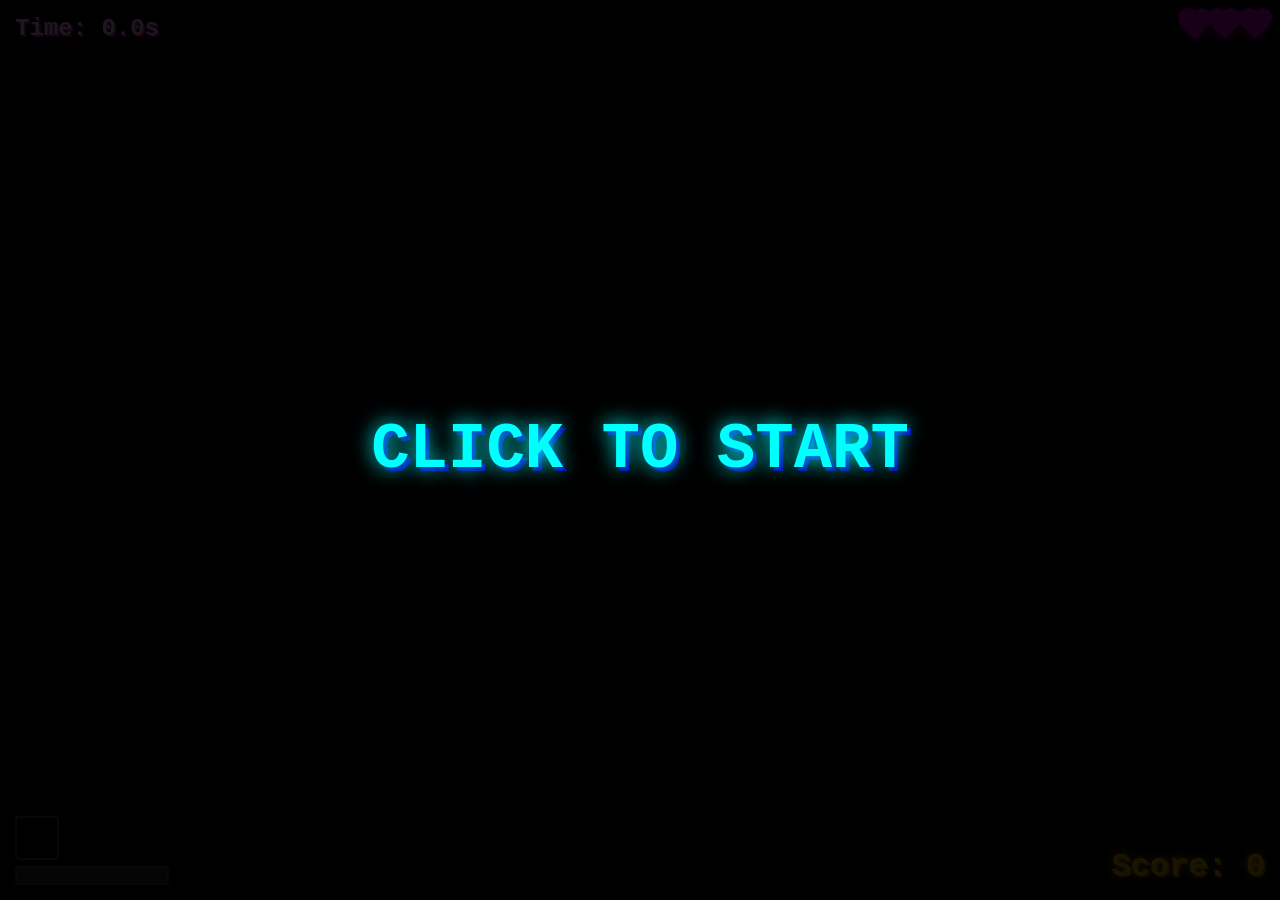
==== commit cddee17a: "feat: Implement Arcade Overhaul update (v5.0) - Add "CLICK TO START" overlay and procedurally genera" ====
--- a/index.html
+++ b/index.html
@@ -11,14 +11,22 @@
   <canvas id="gameCanvas"></canvas>
   
   <div id="uiLayer">
-    <div id="topHUD">
-      <div id="scoreDisplay">Score: 0</div>
-      <div id="timerDisplay">Time: 0.0s</div>
-      <div id="overheatContainer">
-        <div id="overheatBar"></div>
-      </div>
+    <div id="scoreDisplay">Score: 0</div>
+    <div id="timerDisplay">Time: 0.0s</div>
+
+    <div id="wpnIndicator">
+      <canvas id="wpnCanvas" width="40" height="40"></canvas>
     </div>
+
+    <div id="overheatContainer">
+      <div id="overheatBar"></div>
+    </div>
+
     <div id="livesDisplay"></div>
+  </div>
+
+  <div id="pauseOverlay" style="display:none;">
+    <h1>PAUSED</h1>
   </div>
 
   <div id="gameOverScreen">
@@ -28,6 +36,10 @@
     <button id="restartBtn">RESTART</button>
   </div>
 
+  <div id="startOverlay">
+    <h1>CLICK TO START</h1>
+  </div>
+
   <script src="main.js"></script>
 </body>
 </html>
--- a/styles.css
+++ b/styles.css
@@ -24,39 +24,50 @@
   width: 100%;
   height: 100%;
   pointer-events: none;
-  display: flex;
-  justify-content: space-between;
   padding: 15px;
   box-sizing: border-box;
 }
 
-#topHUD {
-  display: flex;
-  flex-direction: column;
-  gap: 10px;
+#timerDisplay {
+  position: absolute;
+  top: 15px;
+  left: 15px;
+  font-size: 24px;
+  font-weight: bold;
+  text-shadow: 2px 2px #ff00ff;
 }
 
 #scoreDisplay {
+  position: absolute;
+  bottom: 15px;
+  right: 15px;
   font-size: 32px;
   font-weight: bold;
   color: #ffd700;
-  text-shadow: 2px 2px #ff8800, 0 0 10px #ffbb00; /* Neon Gold aesthetic */
-}
-
-#timerDisplay {
-  font-size: 24px;
-  font-weight: bold;
-  text-shadow: 2px 2px #ff00ff; /* Neon aesthetic */
+  text-shadow: 2px 2px #ff8800, 0 0 10px #ffbb00;
 }
 
 #overheatContainer {
+  position: absolute;
+  bottom: 15px;
+  left: 15px;
   width: 150px;
   height: 15px;
   background-color: rgba(255, 255, 255, 0.2);
   border: 2px solid #555;
   border-radius: 4px;
-  position: relative;
   overflow: hidden;
+}
+
+#wpnIndicator {
+  position: absolute;
+  bottom: 40px;
+  left: 15px;
+  width: 40px;
+  height: 40px;
+  background-color: rgba(0, 0, 0, 0.5);
+  border: 2px solid #555;
+  border-radius: 4px;
 }
 
 #overheatBar {
@@ -76,37 +87,58 @@
 }
 
 #livesDisplay {
+  position: absolute;
+  top: 15px;
+  right: 15px;
   display: flex;
   gap: 10px;
   align-items: flex-start;
 }
 
 .life-icon {
-  width: 25px;
-  height: 25px;
+  width: 20px;
+  height: 20px;
+  background-color: #f0f;
   position: relative;
-}
-
-/* Drawing a mini ship for the life icon via CSS triangles/shapes */
-.life-icon::before {
-  content: '';
-  position: absolute;
-  bottom: 0;
-  left: 50%;
-  transform: translateX(-50%);
-  border-left: 12.5px solid transparent;
-  border-right: 12.5px solid transparent;
-  border-bottom: 25px solid #ddd;
-}
+  transform: rotate(-45deg);
+  box-shadow: 0 0 10px #f0f;
+}
+.life-icon::before,
 .life-icon::after {
   content: '';
-  position: absolute;
-  bottom: 5px;
-  left: 50%;
-  transform: translateX(-50%);
-  width: 8px;
-  height: 8px;
-  background-color: #0ff; /* Cockpit color */
+  width: 20px;
+  height: 20px;
+  background-color: #f0f;
+  border-radius: 50%;
+  position: absolute;
+}
+.life-icon::before {
+  top: -10px;
+  left: 0;
+}
+.life-icon::after {
+  top: 0;
+  left: 10px;
+}
+
+#pauseOverlay {
+  position: absolute;
+  top: 0;
+  left: 0;
+  width: 100%;
+  height: 100%;
+  background-color: rgba(0, 0, 0, 0.7);
+  display: flex;
+  justify-content: center;
+  align-items: center;
+  z-index: 50;
+  pointer-events: none;
+}
+#pauseOverlay h1 {
+  font-size: 48px;
+  color: #ff0;
+  text-shadow: 2px 2px #f00, 0 0 15px #ff0;
+  animation: pulseAnim 1s infinite alternate;
 }
 
 #gameOverScreen {
@@ -164,4 +196,25 @@
 button:active {
   transform: translate(2px, 2px);
   box-shadow: 2px 2px #00a;
+}
+
+#startOverlay {
+  position: absolute;
+  top: 0;
+  left: 0;
+  width: 100%;
+  height: 100%;
+  background-color: rgba(0, 0, 0, 0.9);
+  display: flex;
+  justify-content: center;
+  align-items: center;
+  z-index: 100;
+  cursor: pointer;
+}
+
+#startOverlay h1 {
+  font-size: 64px;
+  color: #0ff;
+  text-shadow: 0 0 20px #0ff, 4px 4px #00a;
+  animation: pulseAnim 1s infinite alternate;
 }
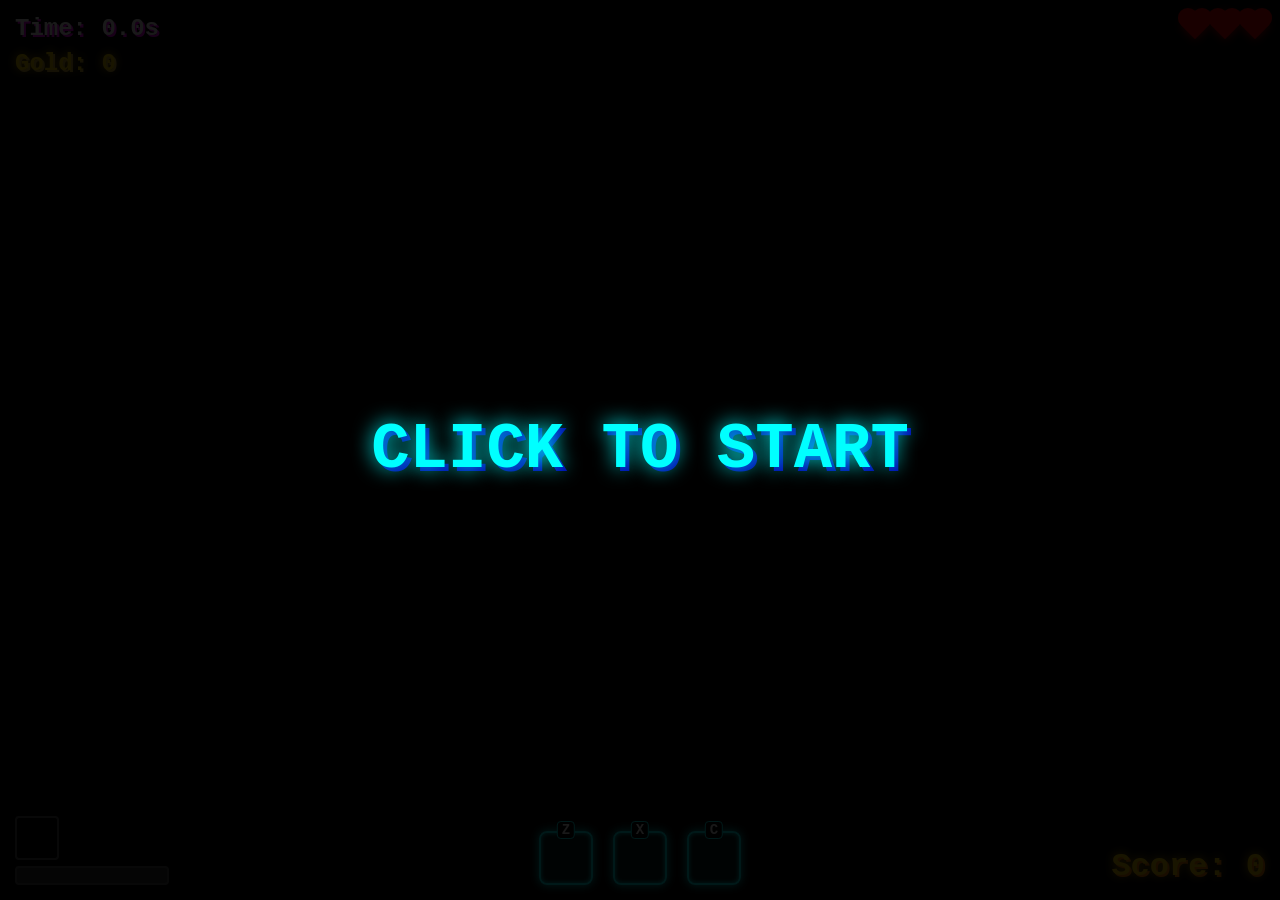
==== commit 8ff83367: "feat: Implement Version 6.0 Boss, Shop & Bombs Update - Add 5-phase game state machine - Add Boss #1" ====
--- a/index.html
+++ b/index.html
@@ -3,7 +3,7 @@
 <head>
   <meta charset="UTF-8">
   <meta name="viewport" content="width=device-width, initial-scale=1.0, maximum-scale=1.0, user-scalable=no">
-  <title>Cosmic Vibe v4.0</title>
+  <title>Cosmic Vibe v6.0</title>
   <link rel="stylesheet" href="styles.css">
 </head>
 <body>
@@ -13,6 +13,7 @@
   <div id="uiLayer">
     <div id="scoreDisplay">Score: 0</div>
     <div id="timerDisplay">Time: 0.0s</div>
+    <div id="goldDisplay">Gold: 0</div>
 
     <div id="wpnIndicator">
       <canvas id="wpnCanvas" width="40" height="40"></canvas>
@@ -23,10 +24,48 @@
     </div>
 
     <div id="livesDisplay"></div>
+
+    <div id="bossHpBarContainer" style="display:none;">
+      <div id="bossHpBar"></div>
+    </div>
+
+    <div id="inventoryDisplay">
+      <div class="inventory-slot" id="slot1"><span class="slot-key">Z</span><div class="slot-item"></div></div>
+      <div class="inventory-slot" id="slot2"><span class="slot-key">X</span><div class="slot-item"></div></div>
+      <div class="inventory-slot" id="slot3"><span class="slot-key">C</span><div class="slot-item"></div></div>
+    </div>
   </div>
 
   <div id="pauseOverlay" style="display:none;">
     <h1>PAUSED</h1>
+  </div>
+
+  <div id="shopOverlay" style="display:none;">
+    <h1>NEON SHOP</h1>
+    <div id="shopGoldDisplay">Gold: 0</div>
+    <div class="shop-items">
+      <div class="shop-item" id="buyExtraLife">
+        <h3>Extra Life</h3>
+        <p>Adds +1 Life to HUD.</p>
+        <button class="buy-btn" data-cost="500">Buy - 500G</button>
+      </div>
+      <div class="shop-item" id="buyShieldRecharge">
+        <h3>Shield Recharge</h3>
+        <p>Instantly restores HP Shield to 100%.</p>
+        <button class="buy-btn" data-cost="200">Buy - 200G</button>
+      </div>
+      <div class="shop-item" id="buyDoubleDamage">
+        <h3>Double Damage</h3>
+        <p>Active Item (Inventory). Grants x2 damage for 15s.</p>
+        <button class="buy-btn" data-cost="400">Buy - 400G</button>
+      </div>
+      <div class="shop-item" id="buyInvulnerability">
+        <h3>Invulnerability</h3>
+        <p>Active Item (Inventory). Immune to damage for 5s.</p>
+        <button class="buy-btn" data-cost="300">Buy - 300G</button>
+      </div>
+    </div>
+    <button id="closeShopBtn">CONTINUE NEXT LEVEL</button>
   </div>
 
   <div id="gameOverScreen">
--- a/styles.css
+++ b/styles.css
@@ -47,6 +47,16 @@
   text-shadow: 2px 2px #ff8800, 0 0 10px #ffbb00;
 }
 
+#goldDisplay {
+  position: absolute;
+  top: 50px;
+  left: 15px;
+  font-size: 24px;
+  font-weight: bold;
+  color: #ffd700;
+  text-shadow: 2px 2px #d4af37, 0 0 10px #ffbb00;
+}
+
 #overheatContainer {
   position: absolute;
   bottom: 15px;
@@ -98,17 +108,17 @@
 .life-icon {
   width: 20px;
   height: 20px;
-  background-color: #f0f;
+  background-color: #f00; /* vibrant neon RED */
   position: relative;
   transform: rotate(-45deg);
-  box-shadow: 0 0 10px #f0f;
+  box-shadow: 0 0 10px #f00;
 }
 .life-icon::before,
 .life-icon::after {
   content: '';
   width: 20px;
   height: 20px;
-  background-color: #f0f;
+  background-color: #f00; /* vibrant neon RED */
   border-radius: 50%;
   position: absolute;
 }
@@ -119,6 +129,185 @@
 .life-icon::after {
   top: 0;
   left: 10px;
+}
+
+#inventoryDisplay {
+  position: absolute;
+  bottom: 15px;
+  left: 50%;
+  transform: translateX(-50%);
+  display: flex;
+  gap: 20px;
+}
+
+.inventory-slot {
+  width: 50px;
+  height: 50px;
+  border: 2px solid #0ff;
+  border-radius: 8px;
+  background-color: rgba(0, 255, 255, 0.1);
+  box-shadow: 0 0 10px #0ff, inset 0 0 5px #0ff;
+  position: relative;
+  display: flex;
+  justify-content: center;
+  align-items: center;
+  font-size: 24px;
+  font-weight: bold;
+}
+
+.slot-key {
+  position: absolute;
+  top: -12px;
+  left: 50%;
+  transform: translateX(-50%);
+  font-size: 14px;
+  color: #fff;
+  background-color: #000;
+  padding: 0 4px;
+  border: 1px solid #0ff;
+  border-radius: 4px;
+}
+
+.slot-item {
+  width: 100%;
+  height: 100%;
+  display: flex;
+  justify-content: center;
+  align-items: center;
+}
+
+#bossHpBarContainer {
+  position: absolute;
+  top: 20px;
+  left: 50%;
+  transform: translateX(-50%);
+  width: 60%;
+  height: 25px;
+  background-color: rgba(255, 0, 0, 0.2);
+  border: 3px solid #f00;
+  border-radius: 4px;
+  box-shadow: 0 0 15px #f00;
+  overflow: hidden;
+}
+
+#bossHpBar {
+  height: 100%;
+  width: 100%;
+  background-color: #f00;
+  box-shadow: inset 0 0 10px #fff;
+  transition: width 0.1s linear;
+}
+
+#shopOverlay {
+  position: absolute;
+  top: 0;
+  left: 0;
+  width: 100%;
+  height: 100%;
+  background-color: rgba(0, 0, 20, 0.95);
+  display: flex;
+  flex-direction: column;
+  justify-content: center;
+  align-items: center;
+  z-index: 80;
+  pointer-events: auto;
+}
+
+#shopOverlay h1 {
+  font-size: 64px;
+  color: #0ff;
+  text-shadow: 0 0 20px #0ff, 4px 4px #00a;
+  margin-bottom: 10px;
+  animation: pulseAnim 1s infinite alternate;
+}
+
+#shopGoldDisplay {
+  font-size: 32px;
+  color: #ffd700;
+  text-shadow: 2px 2px #d4af37, 0 0 15px #ffbb00;
+  margin-bottom: 40px;
+}
+
+.shop-items {
+  display: flex;
+  gap: 30px;
+  margin-bottom: 40px;
+}
+
+.shop-item {
+  background-color: rgba(0, 255, 255, 0.1);
+  border: 2px solid #0ff;
+  border-radius: 10px;
+  padding: 20px;
+  width: 200px;
+  text-align: center;
+  box-shadow: 0 0 15px #0ff;
+  transition: transform 0.2s, background-color 0.2s;
+}
+
+.shop-item:hover {
+  transform: scale(1.05);
+  background-color: rgba(0, 255, 255, 0.2);
+}
+
+.shop-item h3 {
+  color: #f0f;
+  margin-top: 0;
+  text-shadow: 0 0 5px #f0f;
+}
+
+.shop-item p {
+  font-size: 14px;
+  line-height: 1.4;
+  height: 60px;
+}
+
+.buy-btn {
+  background-color: #0ff;
+  color: #000;
+  border: none;
+  padding: 10px 20px;
+  font-size: 16px;
+  font-family: inherit;
+  font-weight: bold;
+  cursor: pointer;
+  box-shadow: 0 0 10px #0ff;
+  border-radius: 5px;
+  transition: all 0.2s;
+}
+
+.buy-btn:hover:not(:disabled) {
+  background-color: #fff;
+  color: #00a;
+  box-shadow: 0 0 20px #fff;
+}
+
+.buy-btn:disabled {
+  background-color: #555;
+  color: #888;
+  box-shadow: none;
+  cursor: not-allowed;
+  border: 1px solid #777;
+}
+
+#closeShopBtn {
+  background-color: #f0f;
+  color: #fff;
+  padding: 15px 40px;
+  font-size: 24px;
+  border-radius: 8px;
+  box-shadow: 0 0 15px #f0f;
+  border: none;
+  font-family: inherit;
+  font-weight: bold;
+  cursor: pointer;
+  transition: all 0.2s;
+}
+
+#closeShopBtn:hover {
+  background-color: #fff;
+  color: #f0f;
+  box-shadow: 0 0 25px #fff;
 }
 
 #pauseOverlay {
@@ -217,4 +406,4 @@
   color: #0ff;
   text-shadow: 0 0 20px #0ff, 4px 4px #00a;
   animation: pulseAnim 1s infinite alternate;
-}+}
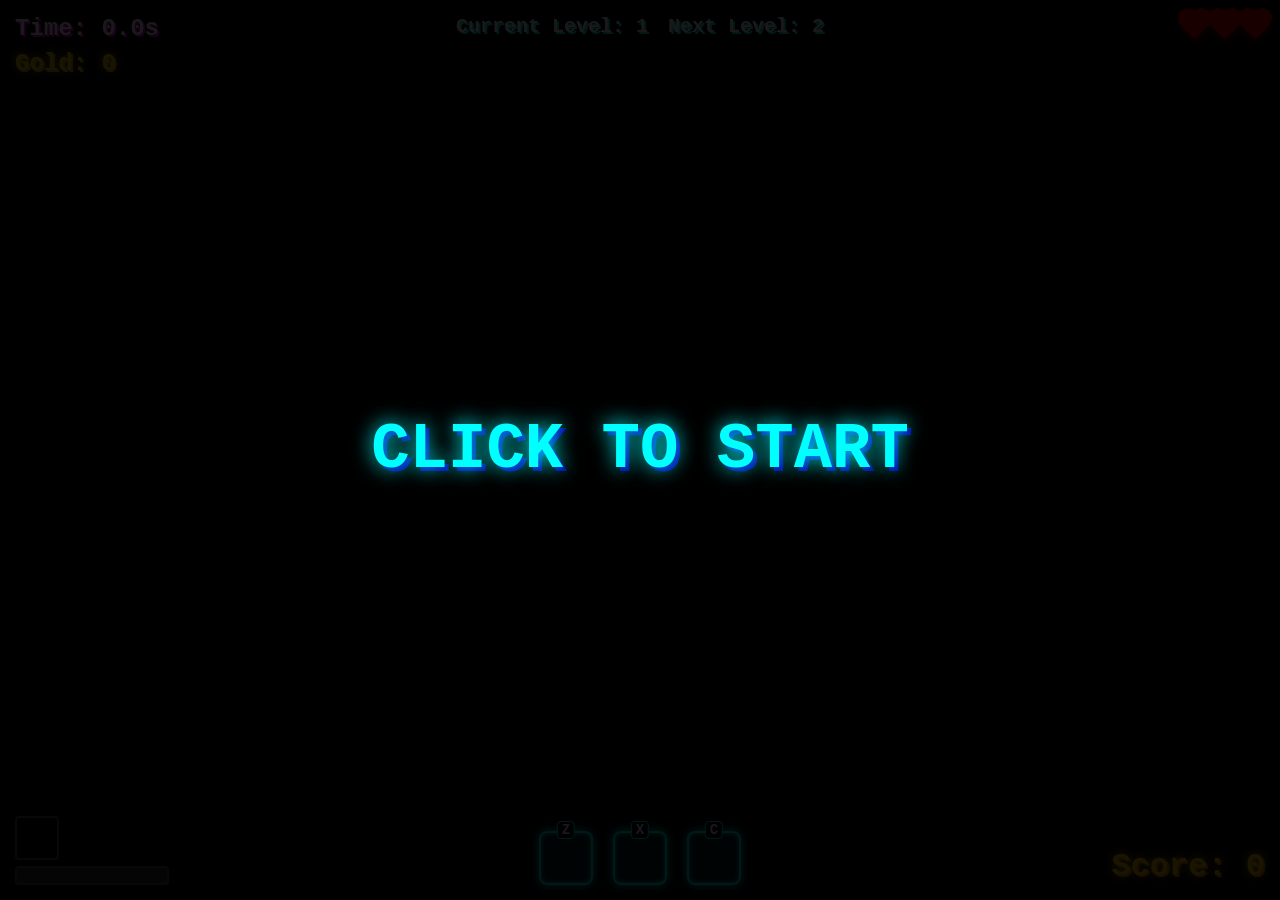
==== commit dd4369db: "Implement Version 6.0 features: Millennium Falcon, Boss Overhaul, and UI Menu" ====
--- a/index.html
+++ b/index.html
@@ -13,6 +13,10 @@
   <div id="uiLayer">
     <div id="scoreDisplay">Score: 0</div>
     <div id="timerDisplay">Time: 0.0s</div>
+    <div id="levelDisplayContainer">
+      <div id="currentLevelDisplay">Current Level: 1</div>
+      <div id="nextLevelDisplay">Next Level: 2</div>
+    </div>
     <div id="goldDisplay">Gold: 0</div>
 
     <div id="wpnIndicator">
@@ -40,6 +44,11 @@
     <h1>PAUSED</h1>
   </div>
 
+  <div id="victoryOverlay" style="display:none;">
+    <button id="victoryContinueBtn">CONTINUE TO NEXT LEVEL</button>
+    <button id="victoryShopBtn">ENTER SHOP</button>
+  </div>
+
   <div id="shopOverlay" style="display:none;">
     <h1>NEON SHOP</h1>
     <div id="shopGoldDisplay">Gold: 0</div>
@@ -65,7 +74,8 @@
         <button class="buy-btn" data-cost="300">Buy - 300G</button>
       </div>
     </div>
-    <button id="closeShopBtn">CONTINUE NEXT LEVEL</button>
+    <button id="shopBackBtn">BACK</button>
+    <button id="closeShopBtn" style="display:none;">CONTINUE NEXT LEVEL</button>
   </div>
 
   <div id="gameOverScreen">
--- a/styles.css
+++ b/styles.css
@@ -35,6 +35,19 @@
   font-size: 24px;
   font-weight: bold;
   text-shadow: 2px 2px #ff00ff;
+}
+
+#levelDisplayContainer {
+  position: absolute;
+  top: 15px;
+  left: 50%;
+  transform: translateX(-50%);
+  display: flex;
+  gap: 20px;
+  font-size: 20px;
+  font-weight: bold;
+  text-shadow: 2px 2px #00ffff;
+  color: #fff;
 }
 
 #scoreDisplay {
@@ -178,7 +191,7 @@
 
 #bossHpBarContainer {
   position: absolute;
-  top: 20px;
+  top: 45px;
   left: 50%;
   transform: translateX(-50%);
   width: 60%;
@@ -198,6 +211,24 @@
   transition: width 0.1s linear;
 }
 
+#victoryOverlay {
+  position: absolute;
+  top: 0;
+  left: 0;
+  width: 100%;
+  height: 100%;
+  background-color: rgba(0, 0, 20, 0.85);
+  display: flex;
+  flex-direction: column;
+  justify-content: center;
+  align-items: center;
+  gap: 30px;
+  z-index: 80;
+  pointer-events: auto;
+  opacity: 0;
+  transition: opacity 1s;
+}
+
 #shopOverlay {
   position: absolute;
   top: 0;
@@ -209,7 +240,7 @@
   flex-direction: column;
   justify-content: center;
   align-items: center;
-  z-index: 80;
+  z-index: 90;
   pointer-events: auto;
 }
 
@@ -290,7 +321,7 @@
   border: 1px solid #777;
 }
 
-#closeShopBtn {
+#victoryContinueBtn, #victoryShopBtn, #shopBackBtn, #closeShopBtn {
   background-color: #f0f;
   color: #fff;
   padding: 15px 40px;
@@ -304,7 +335,7 @@
   transition: all 0.2s;
 }
 
-#closeShopBtn:hover {
+#victoryContinueBtn:hover, #victoryShopBtn:hover, #shopBackBtn:hover, #closeShopBtn:hover {
   background-color: #fff;
   color: #f0f;
   box-shadow: 0 0 25px #fff;
